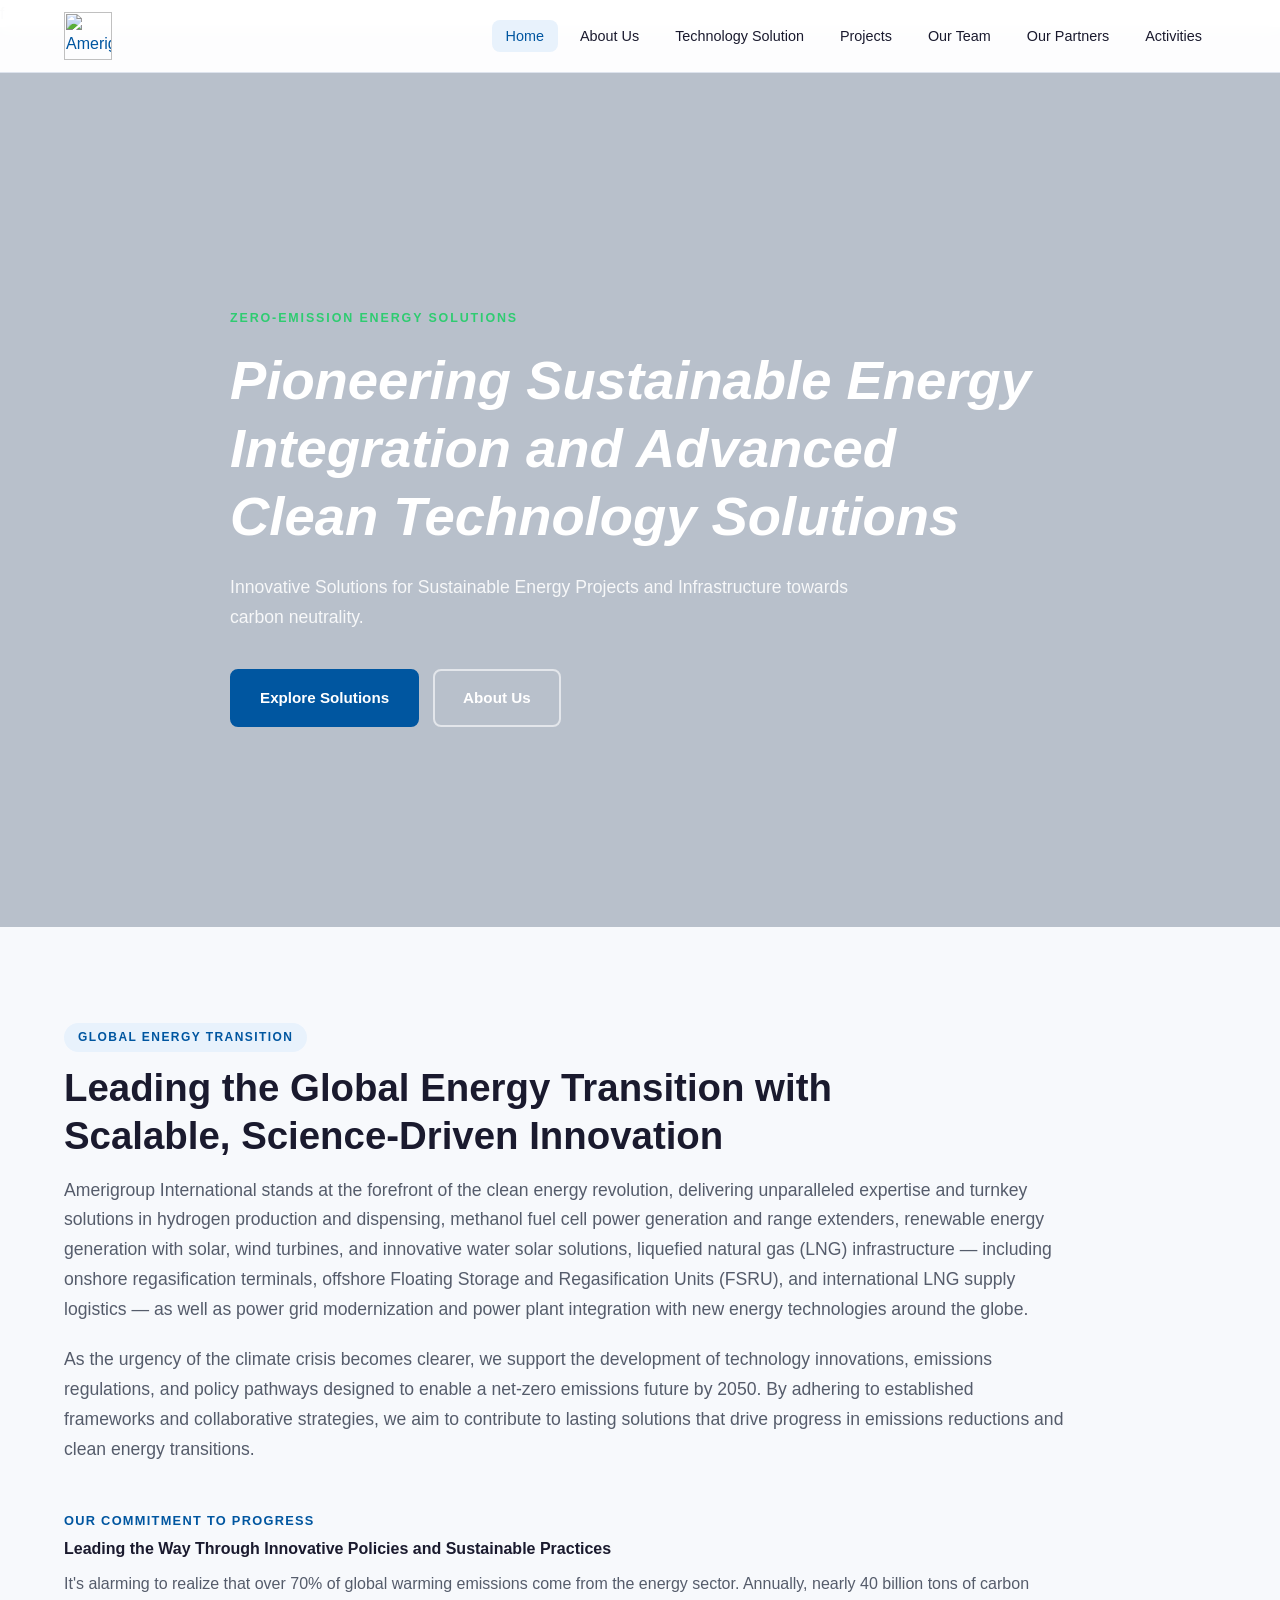
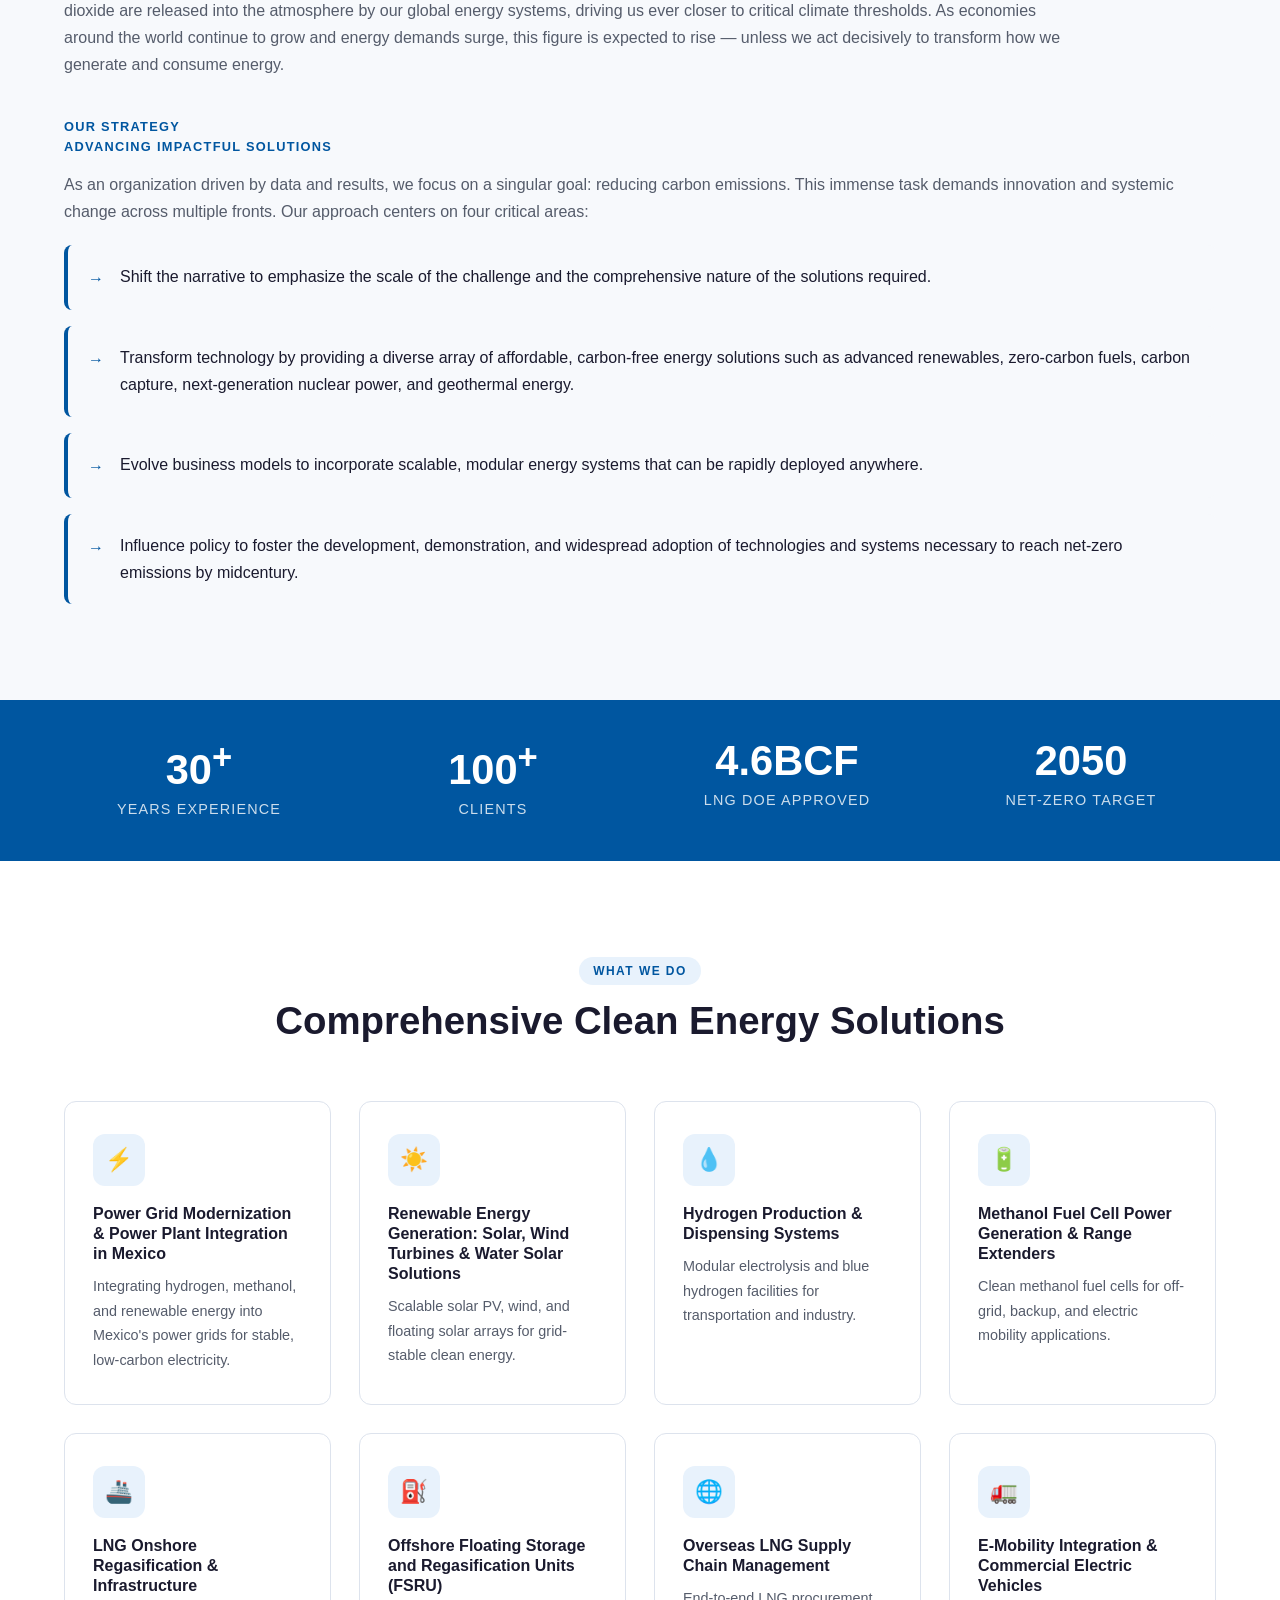
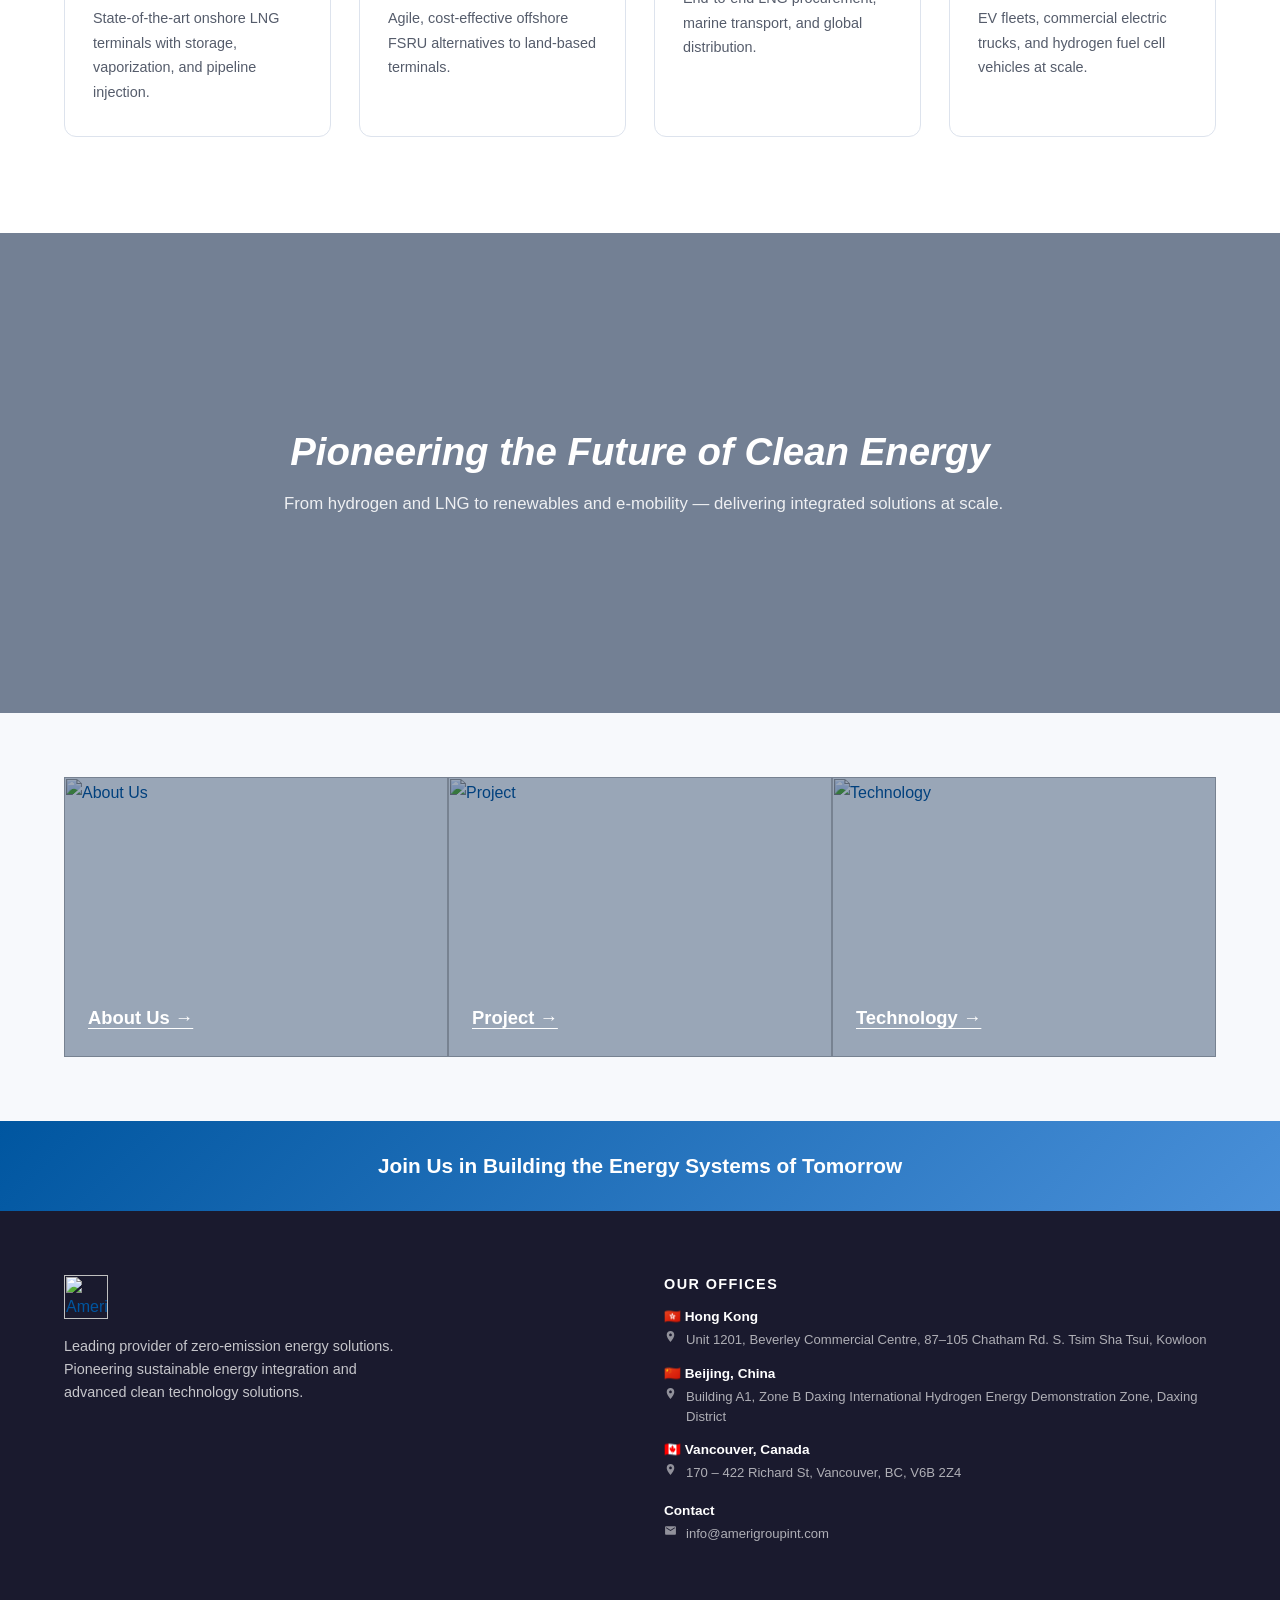
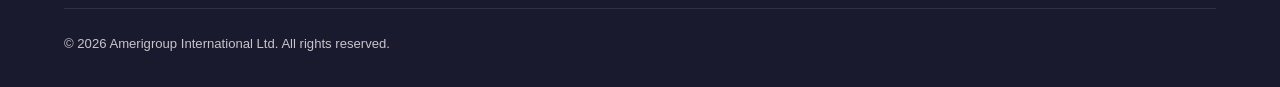
==== index.html @ bef280e3 "Host hero videos locally for instant mobile loading Download all 7 Pexels hero videos (64MB total) t" ====
f
<!DOCTYPE html>
<html lang="en">

<head>
    <meta charset="UTF-8">
    <meta name="viewport" content="width=device-width, initial-scale=1">
    <title>Amerigroup International — Zero-Emission Energy Solutions</title>
    <link rel="stylesheet" href="style.css">
</head>

<body>

    <header id="site-header" role="banner">
        <div class="container">
            <div class="header-inner">
                <a href="index.html" class="site-logo" aria-label="Amerigroup International">
                    <img src="https://assets.zyrosite.com/cdn-cgi/image/format=auto,w=768,fit=crop,q=95/ALpeJ1OkE5HqbP9Z/ag-blue-mxB4r60XMEiBQ2EG.jpg"
                        alt="Amerigroup International" height="48">
                </a>
                <nav class="primary-nav" id="primary-nav" role="navigation" aria-label="Primary Menu">
                    <ul>
                        <li class="current-menu-item"><a href="index.html">Home</a></li>
                        <li><a href="about-us.html">About Us</a></li>
                        <li><a href="technology-solution.html">Technology Solution</a></li>
                        <li><a href="projects.html">Projects</a></li>
                        <li><a href="our-team.html">Our Team</a></li>
                        <li><a href="our-partners.html">Our Partners</a></li>
                    <li><a href="activities.html">Activities</a></li>

                    </ul>
                </nav>
                <button class="nav-toggle" id="nav-toggle" aria-controls="primary-nav" aria-expanded="false"
                    aria-label="Toggle navigation">
                    <span></span><span></span><span></span>
                </button>
            </div>
        </div>
    </header>

    <!-- HERO -->
    <section class="hero" id="hero">
        <div class="hero-video-wrap">
            <video autoplay muted loop playsinline
                poster="https://images.pexels.com/videos/14588487/4-k-footage-4k-alternative-energy-autumn-14588487.jpeg?auto=compress&cs=tinysrgb&fit=crop&h=630&w=1200">
                <source src="Videos/hero-home.mp4" type="video/mp4">
                    type="video/mp4">
            </video>
        </div>
        <div class="hero-overlay"></div>
        <div class="container">
            <div class="hero-content">
                <span class="hero-tag">Zero-Emission Energy Solutions</span>
                <h1><em>Pioneering Sustainable Energy Integration and Advanced Clean Technology Solutions</em></h1>
                <p>Innovative Solutions for Sustainable Energy Projects and Infrastructure towards carbon neutrality.
                </p>
                <div class="btn-group">
                    <a href="technology-solution.html" class="btn btn-primary">Explore Solutions</a>
                    <a href="about-us.html" class="btn btn-outline">About Us</a>
                </div>
            </div>
        </div>
    </section>

    <!-- INTRO -->
    <section class="section section-alt">
        <div class="container">
            <span class="section-label">Global Energy Transition</span>
            <h2 class="section-title" style="max-width:820px;">Leading the Global Energy Transition with Scalable,
                Science-Driven Innovation</h2>
            <p class="section-lead" style="max-width:1000px;">
                Amerigroup International stands at the forefront of the clean energy revolution, delivering unparalleled
                expertise and turnkey solutions in hydrogen production and dispensing, methanol fuel cell power
                generation and range extenders, renewable energy generation with solar, wind turbines, and innovative
                water solar solutions, liquefied natural gas (LNG) infrastructure — including onshore regasification
                terminals, offshore Floating Storage and Regasification Units (FSRU), and international LNG supply
                logistics — as well as power grid modernization and power plant integration with new energy technologies
                around the globe.
            </p>
            <p class="section-lead" style="max-width:1000px;margin-top:20px;">
                As the urgency of the climate crisis becomes clearer, we support the development of technology
                innovations, emissions regulations, and policy pathways designed to enable a net-zero emissions future
                by 2050. By adhering to established frameworks and collaborative strategies, we aim to contribute to
                lasting solutions that drive progress in emissions reductions and clean energy transitions.
            </p>
            <div style="margin-top:48px;">
                <h6
                    style="font-size:.8rem;font-weight:700;text-transform:uppercase;letter-spacing:.1em;color:var(--ag-blue);margin-bottom:6px;">
                    Our Commitment To Progress</h6>
                <p style="font-weight:700;margin-bottom:8px;">Leading the Way Through Innovative Policies and
                    Sustainable Practices</p>
                <p style="color:var(--ag-muted);max-width:1000px;">
                    It's alarming to realize that over 70% of global warming emissions come from the energy sector.
                    Annually, nearly 40 billion tons of carbon dioxide are released into the atmosphere by our global
                    energy systems, driving us ever closer to critical climate thresholds. As economies around the world
                    continue to grow and energy demands surge, this figure is expected to rise — unless we act
                    decisively to transform how we generate and consume energy.
                </p>
            </div>
            <div style="margin-top:40px;">
                <h6
                    style="font-size:.8rem;font-weight:700;text-transform:uppercase;letter-spacing:.1em;color:var(--ag-blue);margin-bottom:4px;">
                    Our Strategy</h6>
                <h6
                    style="font-size:.8rem;font-weight:700;text-transform:uppercase;letter-spacing:.1em;color:var(--ag-blue);margin-bottom:16px;">
                    Advancing Impactful Solutions</h6>
                <p style="color:var(--ag-muted);margin-bottom:20px;">As an organization driven by data and results, we
                    focus on a singular goal: reducing carbon emissions. This immense task demands innovation and
                    systemic change across multiple fronts. Our approach centers on four critical areas:</p>
                <ul class="strategy-list">
                    <li>Shift the narrative to emphasize the scale of the challenge and the comprehensive nature of the
                        solutions required.</li>
                    <li>Transform technology by providing a diverse array of affordable, carbon-free energy solutions
                        such as advanced renewables, zero-carbon fuels, carbon capture, next-generation nuclear power,
                        and geothermal energy.</li>
                    <li>Evolve business models to incorporate scalable, modular energy systems that can be rapidly
                        deployed anywhere.</li>
                    <li>Influence policy to foster the development, demonstration, and widespread adoption of
                        technologies and systems necessary to reach net-zero emissions by midcentury.</li>
                </ul>
            </div>
        </div>
    </section>

    <!-- STATS BAR -->
    <div class="stats-bar">
        <div class="container">
            <div class="stats-grid">
                <div>
                    <div class="stat-number">30<sup>+</sup></div>
                    <div class="stat-label">Years Experience</div>
                </div>
                <div>
                    <div class="stat-number">100<sup>+</sup></div>
                    <div class="stat-label">Clients</div>
                </div>
                <div>
                    <div class="stat-number">4.6BCF</div>
                    <div class="stat-label">LNG DOE Approved</div>
                </div>
                <div>
                    <div class="stat-number">2050</div>
                    <div class="stat-label">Net-Zero Target</div>
                </div>
            </div>
        </div>
    </div>

    <!-- SERVICES -->
    <section class="section">
        <div class="container">
            <div class="text-center" style="margin-bottom:56px;">
                <span class="section-label">What We Do</span>
                <h2 class="section-title">Comprehensive Clean Energy Solutions</h2>
            </div>
            <div class="services-grid">
                <div class="service-card">
                    <div class="service-icon">⚡</div>
                    <h3>Power Grid Modernization &amp; Power Plant Integration in Mexico</h3>
                    <p>Integrating hydrogen, methanol, and renewable energy into Mexico's power grids for stable,
                        low-carbon electricity.</p>
                </div>
                <div class="service-card">
                    <div class="service-icon">☀️</div>
                    <h3>Renewable Energy Generation: Solar, Wind Turbines &amp; Water Solar Solutions</h3>
                    <p>Scalable solar PV, wind, and floating solar arrays for grid-stable clean energy.</p>
                </div>
                <div class="service-card">
                    <div class="service-icon">💧</div>
                    <h3>Hydrogen Production &amp; Dispensing Systems</h3>
                    <p>Modular electrolysis and blue hydrogen facilities for transportation and industry.</p>
                </div>
                <div class="service-card">
                    <div class="service-icon">🔋</div>
                    <h3>Methanol Fuel Cell Power Generation &amp; Range Extenders</h3>
                    <p>Clean methanol fuel cells for off-grid, backup, and electric mobility applications.</p>
                </div>
                <div class="service-card">
                    <div class="service-icon">🚢</div>
                    <h3>LNG Onshore Regasification &amp; Infrastructure</h3>
                    <p>State-of-the-art onshore LNG terminals with storage, vaporization, and pipeline injection.</p>
                </div>
                <div class="service-card">
                    <div class="service-icon">⛽</div>
                    <h3>Offshore Floating Storage and Regasification Units (FSRU)</h3>
                    <p>Agile, cost-effective offshore FSRU alternatives to land-based terminals.</p>
                </div>
                <div class="service-card">
                    <div class="service-icon">🌐</div>
                    <h3>Overseas LNG Supply Chain Management</h3>
                    <p>End-to-end LNG procurement, marine transport, and global distribution.</p>
                </div>
                <div class="service-card">
                    <div class="service-icon">🚛</div>
                    <h3>E-Mobility Integration &amp; Commercial Electric Vehicles</h3>
                    <p>EV fleets, commercial electric trucks, and hydrogen fuel cell vehicles at scale.</p>
                </div>
            </div>
        </div>
    </section>

    <!-- SECOND VIDEO -->
    <div class="mid-video-section">
        <video autoplay muted loop playsinline
            poster="https://images.pexels.com/videos/854238/free-video-854238.jpg?auto=compress&cs=tinysrgb&fit=crop&h=630&w=1200">
            <source src="Videos/hero-home-mid.mp4" type="video/mp4">
        </video>
        <div class="mid-video-overlay"></div>
        <div class="mid-video-content">
            <h2>Pioneering the Future of Clean Energy</h2>
            <p style="white-space:nowrap;">From hydrogen and LNG to renewables and e-mobility — delivering integrated
                solutions at scale.</p>
        </div>
    </div>

    <!-- THREE-UP FEATURE LINKS -->
    <section class="section-sm section-alt">
        <div class="container">
            <div style="display:grid;grid-template-columns:repeat(auto-fit,minmax(260px,1fr));gap:0;">
                <a href="about-us.html" style="display:block;position:relative;overflow:hidden;">
                    <img src="https://assets.zyrosite.com/cdn-cgi/image/format=auto,w=768,h=538,fit=crop/ALpeJ1OkE5HqbP9Z/multiculture-2-AQEpwgjRPZUvv6Gk.jpg"
                        alt="About Us"
                        style="width:100%;height:280px;object-fit:cover;display:block;transition:transform .5s ease;"
                        loading="lazy">
                    <div
                        style="position:absolute;inset:0;background:rgba(0,30,70,.38);display:flex;align-items:flex-end;padding:24px;">
                        <span
                            style="color:#fff;font-size:1.15rem;font-weight:700;text-decoration:underline;text-underline-offset:4px;">About
                            Us →</span>
                    </div>
                </a>
                <a href="projects.html" style="display:block;position:relative;overflow:hidden;">
                    <img src="https://assets.zyrosite.com/cdn-cgi/image/format=auto,w=768,h=538,fit=crop/ALpeJ1OkE5HqbP9Z/h2-d95g2LPzZOT4zZzz.jpg"
                        alt="Project"
                        style="width:100%;height:280px;object-fit:cover;display:block;transition:transform .5s ease;"
                        loading="lazy">
                    <div
                        style="position:absolute;inset:0;background:rgba(0,30,70,.38);display:flex;align-items:flex-end;padding:24px;">
                        <span
                            style="color:#fff;font-size:1.15rem;font-weight:700;text-decoration:underline;text-underline-offset:4px;">Project
                            →</span>
                    </div>
                </a>
                <a href="technology-solution.html" style="display:block;position:relative;overflow:hidden;">
                    <img src="https://assets.zyrosite.com/cdn-cgi/image/format=auto,w=768,h=553,fit=crop/ALpeJ1OkE5HqbP9Z/truck-electric-AVLbo2BXLxiqWZE7.jpg"
                        alt="Technology"
                        style="width:100%;height:280px;object-fit:cover;display:block;transition:transform .5s ease;"
                        loading="lazy">
                    <div
                        style="position:absolute;inset:0;background:rgba(0,30,70,.38);display:flex;align-items:flex-end;padding:24px;">
                        <span
                            style="color:#fff;font-size:1.15rem;font-weight:700;text-decoration:underline;text-underline-offset:4px;">Technology
                            →</span>
                    </div>
                </a>
            </div>
        </div>
    </section>


    <!-- CONTACT CTA -->
    <section class="cta-section" id="contact" style="padding:32px 0;">
        <div class="container">
            <h2 style="font-size:1.3rem;margin:0;">Join Us in Building the Energy Systems of Tomorrow</h2>
        </div>
    </section>

    <footer id="site-footer" role="contentinfo">
        <div class="container">
            <div class="footer-grid">
                <div class="footer-brand">
                    <div class="footer-logo">
                        <a href="index.html">
                            <img src="https://assets.zyrosite.com/cdn-cgi/image/format=auto,w=375,h=69,fit=crop/ALpeJ1OkE5HqbP9Z/ag-blue-mxB4r60XMEiBQ2EG.jpg"
                                alt="Amerigroup International" height="44">
                        </a>
                    </div>
                    <p class="footer-tagline">Leading provider of zero-emission energy solutions.<br>Pioneering
                        sustainable energy integration and<br>advanced clean technology solutions.</p>
                </div>
                <div class="footer-col">
                    <h4>Our Offices</h4>
                    <div class="footer-office">
                        <h5>🇭🇰 Hong Kong</h5>
                        <p><a href="https://www.google.com/maps/search/?api=1&query=Unit+1201+Beverley+Commercial+Centre+87-105+Chatham+Rd+Tsim+Sha+Tsui+Kowloon+Hong+Kong"
                                target="_blank" rel="noopener" class="footer-map-link"><svg
                                    xmlns="http://www.w3.org/2000/svg" width="13" height="13" viewBox="0 0 24 24"
                                    fill="currentColor"
                                    style="vertical-align:middle;margin-right:5px;flex-shrink:0;opacity:.8;">
                                    <path
                                        d="M12 2C8.13 2 5 5.13 5 9c0 5.25 7 13 7 13s7-7.75 7-13c0-3.87-3.13-7-7-7zm0 9.5c-1.38 0-2.5-1.12-2.5-2.5s1.12-2.5 2.5-2.5 2.5 1.12 2.5 2.5-1.12 2.5-2.5 2.5z" />
                                </svg>Unit 1201, Beverley Commercial Centre, 87–105 Chatham Rd. S. Tsim Sha Tsui,
                                Kowloon</a></p>
                    </div>
                    <div class="footer-office">
                        <h5>🇨🇳 Beijing, China</h5>
                        <p><a href="https://www.google.com/maps/search/?api=1&query=Building+A1+Zone+B+Daxing+International+Hydrogen+Energy+Demonstration+Zone+Daxing+District+Beijing+China"
                                target="_blank" rel="noopener" class="footer-map-link"><svg
                                    xmlns="http://www.w3.org/2000/svg" width="13" height="13" viewBox="0 0 24 24"
                                    fill="currentColor"
                                    style="vertical-align:middle;margin-right:5px;flex-shrink:0;opacity:.8;">
                                    <path
                                        d="M12 2C8.13 2 5 5.13 5 9c0 5.25 7 13 7 13s7-7.75 7-13c0-3.87-3.13-7-7-7zm0 9.5c-1.38 0-2.5-1.12-2.5-2.5s1.12-2.5 2.5-2.5 2.5 1.12 2.5 2.5-1.12 2.5-2.5 2.5z" />
                                </svg>Building A1, Zone B Daxing International Hydrogen Energy Demonstration Zone,
                                Daxing District</a></p>
                    </div>
                    <div class="footer-office">
                        <h5>🇨🇦 Vancouver, Canada</h5>
                        <p><a href="https://www.google.com/maps/search/?api=1&query=170+422+Richard+St+Vancouver+BC+V6B+2Z4"
                                target="_blank" rel="noopener" class="footer-map-link"><svg
                                    xmlns="http://www.w3.org/2000/svg" width="13" height="13" viewBox="0 0 24 24"
                                    fill="currentColor"
                                    style="vertical-align:middle;margin-right:5px;flex-shrink:0;opacity:.8;">
                                    <path
                                        d="M12 2C8.13 2 5 5.13 5 9c0 5.25 7 13 7 13s7-7.75 7-13c0-3.87-3.13-7-7-7zm0 9.5c-1.38 0-2.5-1.12-2.5-2.5s1.12-2.5 2.5-2.5 2.5 1.12 2.5 2.5-1.12 2.5-2.5 2.5z" />
                                </svg>170 – 422 Richard St, Vancouver, BC, V6B 2Z4</a></p>
                    </div>
                    <div class="footer-office" style="margin-top:20px;">
                        <h5>Contact</h5>
                        <p><a href="mailto:info@amerigroupint.com" class="footer-map-link"><svg
                                    xmlns="http://www.w3.org/2000/svg" width="13" height="13" viewBox="0 0 24 24"
                                    fill="currentColor"
                                    style="vertical-align:middle;margin-right:5px;flex-shrink:0;opacity:.8;">
                                    <path
                                        d="M20 4H4c-1.1 0-2 .9-2 2v12c0 1.1.9 2 2 2h16c1.1 0 2-.9 2-2V6c0-1.1-.9-2-2-2zm0 4l-8 5-8-5V6l8 5 8-5v2z" />
                                </svg>info@amerigroupint.com</a></p>
                    </div>
                </div>
            </div>
            <div class="footer-bottom">
                <p>
                    &copy; 2026 Amerigroup International Ltd. <span class="footer-rights">All rights reserved.</span>
                </p>
            </div>
        </div>
    </footer>

<script src="main.js"></script>
</body>

</html>
---- style.css ----
/*
Theme Name:   Amerigroup International
Theme URI:    https://www.amerigroupint.net
Author:       Amerigroup International
Author URI:   https://www.amerigroupint.net
Description:  Official WordPress theme for Amerigroup International —
              Leading Provider of Zero-Emission Energy Solutions in USA and Mexico.
              All content, copy, imagery, branding, and assets are the exclusive
              intellectual property of Amerigroup International and were sourced
              directly from https://www.amerigroupint.net.
Version:      2.0.0
Requires at least: 6.0
Tested up to: 6.5
Requires PHP: 8.0
License:      Proprietary — All Rights Reserved
License URI:  https://www.amerigroupint.net
Text Domain:  amerigroup
Tags:         clean-energy, corporate, business, custom-menu, custom-logo, featured-images

================================================================================
COPYRIGHT NOTICE
================================================================================
Copyright (c) 2023–2025 Amerigroup International. All rights reserved.

Owner    : Amerigroup International
Website  : https://www.amerigroupint.net
Offices  : Unit 1201, Beverley Commercial Centre, 87-105 Chatham Rd. S.,
           Tsim Sha Tsui, Kowloon, Hong Kong |
           Building A1, Zone B, Daxing International Hydrogen Energy
           Demonstration Zone, Daxing District, Beijing, China |
           170-422 Richard St, Vancouver, BC, V6B 2Z4, Canada

--------------------------------------------------------------------------------
SOURCE ATTRIBUTION
--------------------------------------------------------------------------------
All text content, imagery, branding, logos, team biographies, partner
information, company history, product descriptions, and strategic content
contained in this WordPress theme were sourced exclusively from the original
Amerigroup International website: https://www.amerigroupint.net

This theme was produced by mirroring and converting the above website into a
WordPress-compatible theme structure. No content has been altered, invented,
or fabricated. All proprietary copy, trade names, and visual assets remain
the exclusive intellectual property of Amerigroup International.

--------------------------------------------------------------------------------
LICENSE
--------------------------------------------------------------------------------
PROPRIETARY AND CONFIDENTIAL. This theme and all associated files may only
be installed and operated on Amerigroup International's own WordPress instance.
Redistribution, resale, sublicensing, or use by any third party is strictly
prohibited without express written permission from Amerigroup International.

--------------------------------------------------------------------------------
THIRD-PARTY ASSETS (used under their respective open licenses)
--------------------------------------------------------------------------------
Videos  : Pexels (pexels.com)         — Pexels License (free for commercial use)
Photos  : Unsplash (unsplash.com)     — Unsplash License (free for commercial use)
Fonts   : Inter via Google Fonts      — SIL Open Font License 1.1
Partner & team logos are the registered trademarks of their respective
organisations and are displayed solely to reflect prior professional
associations of Amerigroup International team members.
================================================================================
*/

/* =============================================
   RESET & BASE
   ============================================= */
*, *::before, *::after { box-sizing: border-box; margin: 0; padding: 0; }

:root {
  --ag-blue:       #0056A0;
  --ag-blue-dark:  #003d73;
  --ag-blue-light: #e8f2fc;
  --ag-green:      #2ecc71;
  --ag-text:       #1a1a2e;
  --ag-muted:      #555c6b;
  --ag-white:      #ffffff;
  --ag-offwhite:   #f7f9fc;
  --ag-border:     #dde3ed;
  --ag-radius:     8px;
  --ag-shadow:     0 4px 24px rgba(0,0,0,.10);
  --ag-hero-overlay: rgba(0,30,70,.28);
  --ag-font-sans:  'Inter', 'Segoe UI', Arial, sans-serif;
  --ag-max-w:      1200px;
  --ag-transition: .3s ease;
}

html { scroll-behavior: smooth; }

body {
  font-family: var(--ag-font-sans);
  color: var(--ag-text);
  background: var(--ag-white);
  font-size: 16px;
  line-height: 1.7;
}

img { max-width: 100%; height: auto; display: block; }
a  { color: var(--ag-blue); text-decoration: none; transition: color var(--ag-transition); }
a:hover { color: var(--ag-blue-dark); }

h1,h2,h3,h4,h5,h6 {
  font-weight: 700;
  line-height: 1.25;
  color: var(--ag-text);
}

.container {
  max-width: var(--ag-max-w);
  margin: 0 auto;
  padding: 0 24px;
}

/* =============================================
   TYPOGRAPHY UTILITIES
   ============================================= */
.section-label {
  display: inline-block;
  font-size: .75rem;
  font-weight: 700;
  letter-spacing: .12em;
  text-transform: uppercase;
  color: var(--ag-blue);
  background: var(--ag-blue-light);
  padding: 4px 14px;
  border-radius: 20px;
  margin-bottom: 12px;
}
.section-title  { font-size: clamp(1.6rem, 3vw, 2.4rem); margin-bottom: 16px; }
.section-lead   { font-size: 1.1rem; color: var(--ag-muted); max-width: 680px; }
.text-center    { text-align: center; }
.text-center .section-lead { margin: 0 auto; }

/* =============================================
   HEADER / NAV
   ============================================= */
#site-header {
  position: fixed;
  top: 0; left: 0; right: 0;
  z-index: 1000;
  background: rgba(255,255,255,.97);
  backdrop-filter: blur(8px);
  border-bottom: 1px solid var(--ag-border);
  transition: box-shadow var(--ag-transition);
}
#site-header.scrolled { box-shadow: var(--ag-shadow); }

.header-inner {
  display: flex;
  align-items: center;
  justify-content: space-between;
  height: 72px;
}

.site-logo img { height: 48px; width: auto; }

.primary-nav ul {
  display: flex;
  gap: 8px;
  list-style: none;
}

.primary-nav a {
  font-size: .9rem;
  font-weight: 500;
  color: var(--ag-text);
  padding: 8px 14px;
  border-radius: var(--ag-radius);
  transition: background var(--ag-transition), color var(--ag-transition);
}
.primary-nav a:hover,
.primary-nav .current-menu-item > a {
  background: var(--ag-blue-light);
  color: var(--ag-blue);
}

.nav-toggle {
  display: none;
  background: none;
  border: none;
  cursor: pointer;
  padding: 8px;
}
.nav-toggle span {
  display: block; width: 24px; height: 2px;
  background: var(--ag-text);
  margin: 5px 0;
  transition: all var(--ag-transition);
}

/* =============================================
   HERO / VIDEO BANNER
   ============================================= */
.hero {
  position: relative;
  min-height: 100vh;
  display: flex;
  align-items: center;
  overflow: hidden;
}
.hero-video-wrap {
  position: absolute;
  inset: 0;
  z-index: 0;
}
.hero-video-wrap video,
.hero-video-wrap .hero-fallback {
  width: 100%; height: 100%;
  object-fit: cover;
  transform: translateZ(0);
  -webkit-transform: translateZ(0);
  backface-visibility: hidden;
  -webkit-backface-visibility: hidden;
  will-change: transform;
}
.hero-overlay {
  position: absolute;
  inset: 0;
  background: var(--ag-hero-overlay);
  z-index: 1;
}
.hero-content {
  position: relative;
  z-index: 2;
  color: var(--ag-white);
  max-width: 820px;
  padding-top: 80px;
}
.hero-tag {
  display: inline-block;
  font-size: .78rem;
  font-weight: 700;
  letter-spacing: .15em;
  text-transform: uppercase;
  color: var(--ag-green);
  margin-bottom: 18px;
}
.hero-content h1 {
  font-size: clamp(2rem, 5vw, 3.4rem);
  color: var(--ag-white);
  margin-bottom: 22px;
  font-style: italic;
}
.hero-content p {
  font-size: 1.1rem;
  opacity: .88;
  margin-bottom: 36px;
  max-width: 640px;
}
.btn {
  display: inline-flex;
  align-items: center;
  gap: 8px;
  padding: 14px 28px;
  border-radius: var(--ag-radius);
  font-weight: 600;
  font-size: .95rem;
  cursor: pointer;
  transition: all var(--ag-transition);
  border: 2px solid transparent;
}
.btn-primary {
  background: var(--ag-blue);
  color: var(--ag-white);
  border-color: var(--ag-blue);
}
.btn-primary:hover {
  background: var(--ag-blue-dark);
  border-color: var(--ag-blue-dark);
  color: var(--ag-white);
}
.btn-outline {
  background: transparent;
  color: var(--ag-white);
  border-color: rgba(255,255,255,.6);
}
.btn-outline:hover {
  background: rgba(255,255,255,.12);
  border-color: var(--ag-white);
  color: var(--ag-white);
}
.btn-group { display: flex; flex-wrap: wrap; gap: 14px; }

/* =============================================
   PAGE HERO (inner pages) — video background
   ============================================= */
.page-hero {
  position: relative;
  height: 500px;
  display: flex;
  align-items: flex-end;
  overflow: hidden;
  margin-top: 72px;
}

/* Video layer */
.page-hero-video {
  position: absolute;
  inset: 0;
  z-index: 0;
}
.page-hero-video video {
  width: 100%;
  height: 100%;
  object-fit: cover;
  display: block;
  transform: translateZ(0);
  -webkit-transform: translateZ(0);
  backface-visibility: hidden;
  -webkit-backface-visibility: hidden;
  will-change: transform;
}

/* Fallback image when video not loaded */
.page-hero-video .page-hero-fallback {
  position: absolute;
  inset: 0;
  background-size: cover;
  background-position: center;
  z-index: -1;
}

/* Dark gradient overlay */
.page-hero-overlay {
  position: absolute;
  inset: 0;
  background: linear-gradient(
    to top,
    rgba(0, 20, 55, 0.45) 0%,
    rgba(0, 20, 55, 0.15) 50%,
    rgba(0, 20, 55, 0.05) 100%
  );
  z-index: 1;
}

.page-hero-content {
  position: relative;
  z-index: 2;
  color: var(--ag-white);
  padding-bottom: 60px;
  max-width: 820px;
}
.page-hero-content h1 {
  font-size: clamp(1.8rem, 4vw, 2.8rem);
  color: var(--ag-white);
  font-style: italic;
  line-height: 1.25;
  text-shadow: 0 2px 12px rgba(0,0,0,.35);
}
.page-hero-content .page-hero-sub {
  font-size: 1.05rem;
  opacity: .88;
  margin-top: 12px;
  text-shadow: 0 1px 6px rgba(0,0,0,.3);
}
.breadcrumb { font-size: .85rem; opacity: .7; margin-bottom: 12px; }
.breadcrumb a { color: var(--ag-white); }
.breadcrumb a:hover { opacity: 1; }

@media (max-width: 768px) {
  .page-hero { height: 360px; }
  .page-hero-content { padding-bottom: 40px; }
}

/* =============================================
   SECTIONS
   ============================================= */
.section { padding: 96px 0; }
.section-sm { padding: 64px 0; }
.section-alt { background: var(--ag-offwhite); }

/* =============================================
   STATS BAR
   ============================================= */
.stats-bar {
  background: var(--ag-blue);
  color: var(--ag-white);
  padding: 40px 0;
}
.stats-grid {
  display: grid;
  grid-template-columns: repeat(auto-fit, minmax(180px, 1fr));
  gap: 24px;
  text-align: center;
}
.stat-number {
  font-size: 2.6rem;
  font-weight: 800;
  line-height: 1;
  margin-bottom: 6px;
}
.stat-label { font-size: .9rem; opacity: .8; text-transform: uppercase; letter-spacing: .08em; }

/* =============================================
   SERVICES GRID
   ============================================= */
.services-grid {
  display: grid;
  grid-template-columns: repeat(auto-fit, minmax(260px, 1fr));
  gap: 28px;
}
.service-card {
  background: var(--ag-white);
  border: 1px solid var(--ag-border);
  border-radius: 12px;
  padding: 32px 28px;
  transition: box-shadow var(--ag-transition), transform var(--ag-transition);
}
.service-card:hover {
  box-shadow: var(--ag-shadow);
  transform: translateY(-4px);
}
.service-icon {
  width: 52px; height: 52px;
  border-radius: 12px;
  background: var(--ag-blue-light);
  display: flex; align-items: center; justify-content: center;
  margin-bottom: 18px;
  font-size: 1.4rem;
}
.service-card h3 { font-size: 1rem; margin-bottom: 10px; }
.service-card p  { font-size: .9rem; color: var(--ag-muted); }

/* =============================================
   TECH SOLUTION LAYOUT
   ============================================= */
.tech-item {
  display: grid;
  grid-template-columns: 1fr 1fr;
  gap: 56px;
  align-items: center;
  padding: 64px 0;
  border-bottom: 1px solid var(--ag-border);
}
.tech-item:last-child { border-bottom: none; }
.tech-item.reverse { direction: rtl; }
.tech-item.reverse > * { direction: ltr; }
.tech-item-img { border-radius: 12px; overflow: hidden; }
.tech-item-img img,
.tech-item-img video { width: 100%; height: 340px; object-fit: cover; display: block; }
.tech-item-body h2 { font-size: 1.5rem; margin-bottom: 16px; color: var(--ag-blue); }
.tech-item-body p  { color: var(--ag-muted); }
.ts-section { background: #edf2fc; padding: 40px 0; }
.ts-row {
  display: grid;
  grid-template-columns: 1fr 1fr;
  gap: 40px;
  background: #e8eef8;
  padding: 28px 32px;
  margin-bottom: 14px;
  border-radius: 8px;
  align-items: start;
}
.ts-img img { width: 100%; height: 400px; object-fit: cover; border-radius: 6px; display: block; }
.ts-zoom { border-radius: 6px; position: relative; z-index: 1; transition: box-shadow .25s ease, transform .25s ease; }
.ts-zoom:hover { box-shadow: 0 8px 32px rgba(0,0,0,.18); transform: scale(1.5); z-index: 10; }
.ts-body h3 { font-weight: 700; font-size: 1rem; margin: 0 0 8px; color: var(--ag-text); }
.ts-body h3 ~ h3 { margin-top: 20px; }
.ts-body p { font-size: 1rem; color: var(--ag-muted); line-height: 1.7; margin: 0; }
@media (max-width: 1024px) { .ts-row { grid-template-columns: 1fr; } }
@media (max-width: 768px) { .ts-row { padding: 24px 0; } }

/* =============================================
   PROJECTS
   ============================================= */
.projects-grid {
  display: grid;
  grid-template-columns: repeat(auto-fit, minmax(320px, 1fr));
  gap: 32px;
}
.project-card {
  border-radius: 12px;
  overflow: hidden;
  border: 1px solid var(--ag-border);
  background: var(--ag-white);
  transition: box-shadow var(--ag-transition);
}
.project-card:hover { box-shadow: var(--ag-shadow); }
.project-card-img { height: 220px; overflow: hidden; }
.project-card-img img { width: 100%; height: 100%; object-fit: cover; transition: transform .5s ease; }
.project-card:hover .project-card-img img { transform: scale(1.04); }
.project-card-body { padding: 28px; }
.project-tag {
  font-size: .75rem; font-weight: 700;
  color: var(--ag-blue); text-transform: uppercase;
  letter-spacing: .1em; margin-bottom: 10px;
}
.project-card-body h3 { font-size: 1.15rem; margin-bottom: 12px; }
.project-card-body p  { font-size: .9rem; color: var(--ag-muted); }

/* =============================================
   TEAM
   ============================================= */
.team-grid {
  display: grid;
  grid-template-columns: repeat(auto-fill, minmax(260px, 1fr));
  gap: 32px;
}
.team-card {
  background: var(--ag-white);
  border: 1px solid var(--ag-border);
  border-radius: 12px;
  overflow: hidden;
  text-align: center;
  transition: box-shadow var(--ag-transition);
}
.team-card:hover { box-shadow: var(--ag-shadow); }
.team-card-photo { height: 260px; overflow: hidden; }
.team-card-photo img { width: 100%; height: 100%; object-fit: cover; object-position: top; }
.team-card-body { padding: 24px 20px; }
.team-card-body h3 { font-size: 1rem; margin-bottom: 4px; }
.team-title { font-size: .82rem; color: var(--ag-blue); font-weight: 600; margin-bottom: 12px; }
.team-card-body p { font-size: .85rem; color: var(--ag-muted); line-height: 1.6; }

/* =============================================
   PARTNERS
   ============================================= */
.partners-intro { margin-bottom: 48px; }
.partners-grid {
  display: grid;
  grid-template-columns: repeat(auto-fill, minmax(160px, 1fr));
  gap: 20px;
}
.partner-logo {
  background: var(--ag-white);
  border: 1px solid var(--ag-border);
  border-radius: 8px;
  padding: 20px 16px;
  display: flex;
  align-items: center;
  justify-content: center;
  min-height: 90px;
  transition: box-shadow var(--ag-transition), transform .25s ease;
  position: relative;
  z-index: 1;
}
.partner-logo:hover { box-shadow: 0 8px 32px rgba(0,0,0,.18); transform: scale(1.5); z-index: 10; }
.partner-logo img { max-height: 50px; width: auto; object-fit: contain; filter: grayscale(60%); transition: filter var(--ag-transition); }
.partner-logo:hover img { filter: grayscale(0%); }
.partners-disclaimer { margin-top: 40px; font-size: .85rem; color: var(--ag-muted); font-style: italic; }

/* =============================================
   VALUES GRID (About page)
   ============================================= */
.values-grid {
  display: grid;
  grid-template-columns: repeat(auto-fit, minmax(220px, 1fr));
  gap: 28px;
}
.value-card {
  background: var(--ag-white);
  border: 1px solid var(--ag-border);
  border-radius: 12px;
  padding: 32px 24px;
  text-align: center;
  transition: box-shadow var(--ag-transition);
}
.value-card:hover { box-shadow: var(--ag-shadow); }
.value-icon { font-size: 2rem; margin-bottom: 16px; }
.value-card h3 { font-size: 1rem; color: var(--ag-blue); margin-bottom: 10px; }
.value-card p  { font-size: .88rem; color: var(--ag-muted); }

/* =============================================
   ABOUT TWO-COLUMN SECTIONS
   ============================================= */
.about-split {
  display: grid;
  grid-template-columns: 1fr 1fr;
  gap: 64px;
  align-items: center;
}
.about-split-img { border-radius: 12px; overflow: hidden; }
.about-split-img img { width: 100%; height: 400px; object-fit: cover; }
.about-split-body h2 { font-size: 1.8rem; margin-bottom: 20px; }

/* =============================================
   STRATEGY LIST
   ============================================= */
.strategy-list {
  list-style: none;
  display: flex;
  flex-direction: column;
  gap: 16px;
}
.strategy-list li {
  display: flex;
  gap: 16px;
  align-items: flex-start;
  background: var(--ag-offwhite);
  padding: 18px 20px;
  border-radius: var(--ag-radius);
  border-left: 4px solid var(--ag-blue);
}
.strategy-list li::before {
  content: '→';
  color: var(--ag-blue);
  font-weight: 700;
  flex-shrink: 0;
  margin-top: 2px;
}

/* =============================================
   CONTACT FORM CTA
   ============================================= */
.cta-section {
  background: linear-gradient(135deg, var(--ag-blue) 0%, #4a90d9 100%);
  color: var(--ag-white);
  padding: 96px 0;
  text-align: center;
}
.cta-section h2 { color: var(--ag-white); margin-bottom: 12px; font-size: clamp(1.6rem, 3vw, 2.2rem); }
.cta-section p  { opacity: .85; max-width: 560px; margin: 0 auto 36px; }
.contact-form   { max-width: 560px; margin: 0 auto; display: flex; flex-direction: column; gap: 16px; }
.contact-form input,
.contact-form textarea {
  padding: 14px 18px;
  border-radius: var(--ag-radius);
  border: 1px solid rgba(255,255,255,.25);
  background: rgba(255,255,255,.10);
  color: var(--ag-white);
  font-size: .95rem;
  font-family: var(--ag-font-sans);
  outline: none;
  transition: border-color var(--ag-transition);
}
.contact-form input::placeholder,
.contact-form textarea::placeholder { color: rgba(255,255,255,.55); }
.contact-form input:focus,
.contact-form textarea:focus { border-color: rgba(255,255,255,.7); }
.contact-form textarea { min-height: 120px; resize: vertical; }
.contact-form .btn-submit {
  padding: 14px;
  background: var(--ag-white);
  color: var(--ag-blue-dark);
  border: none;
  border-radius: var(--ag-radius);
  font-weight: 700;
  font-size: 1rem;
  cursor: pointer;
  transition: background var(--ag-transition), color var(--ag-transition);
}
.contact-form .btn-submit:hover { background: var(--ag-green); color: var(--ag-white); }
.contact-form label { font-size: .85rem; color: rgba(255,255,255,.7); margin-bottom: -8px; }

/* =============================================
   FOOTER
   ============================================= */
#site-footer {
  background: var(--ag-text);
  color: rgba(255,255,255,.75);
  padding: 64px 0 32px;
}
.footer-grid {
  display: grid;
  grid-template-columns: 1fr 1fr;
  gap: 48px;
  margin-bottom: 48px;
}
.footer-logo { margin-bottom: 16px; }
.footer-logo img { height: 44px; display: block; }
.footer-tagline { font-size: .9rem; line-height: 1.6; }
.footer-col h4 {
  color: var(--ag-white);
  font-size: .9rem;
  text-transform: uppercase;
  letter-spacing: .1em;
  margin-bottom: 16px;
}
.footer-col ul { list-style: none; }
.footer-col ul li { margin-bottom: 10px; }
.footer-col ul a { color: rgba(255,255,255,.65); font-size: .88rem; }
.footer-col ul a:hover { color: var(--ag-white); }
.footer-office { margin-bottom: 16px; }
.footer-office h5 { color: var(--ag-white); font-size: .85rem; font-weight: 600; margin-bottom: 4px; }
.footer-office p { font-size: .82rem; line-height: 1.5; }
.footer-map-link { color: rgba(255,255,255,.65); text-decoration: none; display: inline-flex; align-items: flex-start; gap: 4px; transition: color .2s; }
.footer-map-link:hover { color: var(--ag-white); }
.footer-bottom {
  border-top: 1px solid rgba(255,255,255,.1);
  padding-top: 24px;
  display: flex;
  justify-content: space-between;
  align-items: center;
  font-size: .82rem;
  flex-wrap: wrap;
  gap: 12px;
}

/* =============================================
   RESPONSIVE
   ============================================= */
@media (max-width: 1024px) {
  .tech-item { grid-template-columns: 1fr; gap: 32px; }
  .tech-item.reverse { direction: ltr; }
  .about-split { grid-template-columns: 1fr; gap: 40px; }
  .about-split-history .about-split-img { order: -1; }
  .footer-grid { grid-template-columns: 1fr 1fr; }
}

@media (max-width: 768px) {
  .section { padding: 64px 0; }
  .nav-toggle { display: block; }
  .primary-nav {
    display: none;
    position: absolute;
    top: 72px; left: 0; right: 0;
    background: var(--ag-white);
    border-bottom: 1px solid var(--ag-border);
    padding: 16px 24px 24px;
    box-shadow: var(--ag-shadow);
  }
  .primary-nav.open { display: block; }
  .primary-nav ul { flex-direction: column; gap: 4px; }
  .primary-nav a { display: block; }
  .footer-grid { grid-template-columns: 1fr; }
  .footer-bottom { justify-content: center; text-align: center; }
  .page-hero { height: 300px; }
  .page-hero-content h1 { font-size: 1.3rem; }
  .team-grid { grid-template-columns: repeat(auto-fill, minmax(220px, 1fr)); }
  .about-split-img img { height: 200px; }
  .ts-img img { height: 200px; }
  .team-intro-grid { grid-template-columns: 1fr !important; gap: 16px !important; }
  .team-card-photo { display: flex; align-items: center; justify-content: center; height: 200px; }
  .team-card-photo img { width: 180px !important; height: 180px !important; object-fit: cover; object-position: top; border-radius: 50%; }
  .team-grid { gap: 16px; }
  .team-card-body { padding: 14px 16px; }
  .footer-rights { display: block; }
  .stats-bar { padding: 20px 0; }
  .stats-grid { grid-template-columns: 1fr 1fr; gap: 12px; }
  .stat-number { font-size: 1.6rem; }
  .stat-label { font-size: .75rem; }
}

/* =============================================
   MID-PAGE VIDEO SECTION (Home page, second video)
   ============================================= */
.mid-video-section {
  position: relative;
  height: 480px;
  overflow: hidden;
  display: flex;
  align-items: center;
  justify-content: center;
}
.mid-video-section video {
  position: absolute;
  inset: 0;
  width: 100%;
  height: 100%;
  object-fit: cover;
  transform: translateZ(0);
  -webkit-transform: translateZ(0);
  backface-visibility: hidden;
  -webkit-backface-visibility: hidden;
  will-change: transform;
}
.mid-video-section .mid-video-overlay {
  position: absolute;
  inset: 0;
  background: rgba(0,25,60,.55);
  z-index: 1;
}
.mid-video-section .mid-video-content {
  position: relative;
  z-index: 2;
  text-align: center;
  color: #fff;
  padding: 0 24px;
  max-width: 760px;
}
.mid-video-section .mid-video-content h2 {
  font-size: clamp(1.6rem, 3vw, 2.4rem);
  color: #fff;
  font-style: italic;
  margin-bottom: 14px;
}
.mid-video-section .mid-video-content p {
  font-size: 1.05rem;
  opacity: .88;
}

/* =============================================
   UNSPLASH BANNER (Home page, before CTA)
   ============================================= */
.unsplash-banner {
  position: relative;
  min-height: 380px;
  display: flex;
  align-items: center;
  overflow: hidden;
}
.unsplash-banner-bg {
  position: absolute;
  inset: 0;
  background-size: cover;
  background-position: center;
  filter: brightness(.45);
}
.unsplash-banner-content {
  position: relative;
  z-index: 2;
  color: #fff;
  text-align: center;
  max-width: 720px;
  margin: 0 auto;
  padding: 60px 24px;
}
.unsplash-banner-content h2 {
  font-size: clamp(1.6rem, 3.5vw, 2.4rem);
  color: #fff;
  font-style: italic;
  margin-bottom: 12px;
}
.unsplash-banner-content p {
  font-size: 1.05rem;
  opacity: .85;
}

/* =============================================
   VALUE CARDS WITH PHOTO (About page)
   ============================================= */
.value-card-photo {
  background: var(--ag-white);
  border: 1px solid var(--ag-border);
  border-radius: 12px;
  overflow: hidden;
  transition: box-shadow var(--ag-transition);
}
.value-card-photo:hover { box-shadow: var(--ag-shadow); }
.value-card-photo-img {
  height: 200px;
  overflow: hidden;
}
.value-card-photo-img img {
  width: 100%;
  height: 100%;
  object-fit: cover;
  transition: transform .5s ease;
}
.value-card-photo:hover .value-card-photo-img img { transform: scale(1.04); }
.value-card-photo-body {
  padding: 20px 18px;
  text-align: center;
}
.value-card-photo-body h3 {
  font-size: .95rem;
  color: var(--ag-blue);
  margin-bottom: 6px;
}
.value-card-photo-body p {
  font-size: .85rem;
  color: var(--ag-muted);
}

/* =============================================
   TECH GALLERY (Technology Solution page bottom)
   ============================================= */
.tech-gallery {
  display: grid;
  grid-template-columns: repeat(3, 1fr);
  gap: 0;
  margin-top: 64px;
}
.tech-gallery-item {
  position: relative;
  overflow: hidden;
  height: 340px;
}
.tech-gallery-item img {
  width: 100%;
  height: 100%;
  object-fit: cover;
  transition: transform .5s ease;
}
.tech-gallery-item:hover img { transform: scale(1.06); }
.tech-gallery-caption {
  position: absolute;
  inset: 0;
  background: rgba(0,25,60,.5);
  display: flex;
  align-items: flex-end;
  padding: 20px;
  opacity: 0;
  transition: opacity var(--ag-transition);
}
.tech-gallery-item:hover .tech-gallery-caption { opacity: 1; }
.tech-gallery-caption p {
  color: #fff;
  font-size: .9rem;
  font-weight: 500;
}
@media (max-width: 768px) {
  .tech-gallery { grid-template-columns: 1fr; }
  .tech-gallery-item { height: 240px; }
  .mid-video-section { height: 320px; }
  .unsplash-banner { min-height: 280px; }
}

/* =============================================
   ABOUT LOGO STRIP (About page — second logo)
   ============================================= */
.about-logo-strip {
  display: flex;
  justify-content: center;
  padding: 32px 0 0;
}
.about-logo-strip img {
  height: 70px;
  width: auto;
}

/* =============================================
   PAGE 7 — ACTIVITIES & NEWS IN CHINA
   ============================================= */

/* ── Timeline ── */
.ag-timeline {
  position: relative;
  padding: 0 0 0 32px;
}
.ag-timeline::before {
  content: '';
  position: absolute;
  left: 0;
  top: 8px;
  bottom: 0;
  width: 3px;
  background: linear-gradient(to bottom, var(--ag-blue), var(--ag-green));
  border-radius: 3px;
}
.ag-timeline-item {
  position: relative;
  margin-bottom: 48px;
  padding-left: 28px;
}
.ag-timeline-item::before {
  content: '';
  position: absolute;
  left: -38px;
  top: 6px;
  width: 14px;
  height: 14px;
  border-radius: 50%;
  background: var(--ag-blue);
  border: 3px solid var(--ag-white);
  box-shadow: 0 0 0 3px var(--ag-blue);
  z-index: 1;
}
.ag-timeline-item.featured::before {
  background: var(--ag-green);
  box-shadow: 0 0 0 3px var(--ag-green);
  width: 18px;
  height: 18px;
  left: -40px;
  top: 4px;
}
.ag-timeline-date {
  display: inline-flex;
  align-items: center;
  gap: 6px;
  font-size: .75rem;
  font-weight: 700;
  text-transform: uppercase;
  letter-spacing: .1em;
  color: var(--ag-blue);
  background: var(--ag-blue-light);
  padding: 3px 12px;
  border-radius: 20px;
  margin-bottom: 10px;
}
.ag-timeline-item.featured .ag-timeline-date {
  background: #e8faf0;
  color: #1a7a45;
}
.ag-timeline-card {
  background: var(--ag-white);
  border: 1px solid var(--ag-border);
  border-radius: 12px;
  padding: 24px 28px;
  transition: box-shadow var(--ag-transition);
}
.ag-timeline-card:hover { box-shadow: var(--ag-shadow); }
.ag-timeline-card h3 {
  font-size: 1.1rem;
  margin-bottom: 10px;
  color: var(--ag-text);
  line-height: 1.35;
}
.ag-timeline-card p {
  font-size: .9rem;
  color: var(--ag-muted);
  line-height: 1.7;
  margin-bottom: 12px;
}
.ag-timeline-card p:last-child { margin-bottom: 0; }
.ag-timeline-card .ag-source-badge {
  display: inline-flex;
  align-items: center;
  gap: 6px;
  font-size: .75rem;
  font-weight: 600;
  color: var(--ag-muted);
  background: var(--ag-offwhite);
  padding: 4px 10px;
  border-radius: 6px;
  margin-top: 10px;
  text-decoration: none;
  transition: background var(--ag-transition);
}
.ag-timeline-card .ag-source-badge:hover {
  background: var(--ag-blue-light);
  color: var(--ag-blue);
}
.ag-significance {
  display: flex;
  gap: 10px;
  align-items: flex-start;
  margin-top: 14px;
  padding: 14px 16px;
  background: var(--ag-blue-light);
  border-radius: 8px;
  border-left: 3px solid var(--ag-blue);
  font-size: .85rem;
  color: var(--ag-blue-dark);
}
.ag-significance::before { content: '⭐'; flex-shrink: 0; }

/* ── News Grid ── */
.ag-news-grid {
  display: grid;
  grid-template-columns: repeat(auto-fit, minmax(300px, 1fr));
  gap: 28px;
}
.ag-news-card {
  background: var(--ag-white);
  border: 1px solid var(--ag-border);
  border-radius: 12px;
  overflow: hidden;
  transition: box-shadow var(--ag-transition), transform var(--ag-transition);
  display: flex;
  flex-direction: column;
}
.ag-news-card:hover {
  box-shadow: var(--ag-shadow);
  transform: translateY(-3px);
}
.ag-news-card-header {
  padding: 20px 22px 0;
}
.ag-news-tag {
  display: inline-block;
  font-size: .7rem;
  font-weight: 700;
  text-transform: uppercase;
  letter-spacing: .1em;
  padding: 3px 10px;
  border-radius: 20px;
  margin-bottom: 12px;
}
.ag-news-tag.hydrogen  { background:#e8f4fd; color:#0a6ebd; }
.ag-news-tag.digital   { background:#edf7ed; color:#1a7a45; }
.ag-news-tag.government{ background:#fef3e2; color:#a05c0a; }
.ag-news-tag.summit    { background:#f4eafc; color:#6b2fa0; }
.ag-news-tag.partnership { background:#fff0f0; color:#c0392b; }

.ag-news-card h3 {
  font-size: 1rem;
  margin-bottom: 8px;
  line-height: 1.4;
}
.ag-news-card-body {
  padding: 14px 22px 20px;
  flex: 1;
  display: flex;
  flex-direction: column;
}
.ag-news-card-body p {
  font-size: .875rem;
  color: var(--ag-muted);
  line-height: 1.65;
  flex: 1;
}
.ag-news-card-footer {
  padding: 14px 22px;
  border-top: 1px solid var(--ag-border);
  display: flex;
  align-items: center;
  justify-content: space-between;
}
.ag-news-meta {
  font-size: .75rem;
  color: var(--ag-muted);
}
.ag-news-link {
  font-size: .78rem;
  font-weight: 600;
  color: var(--ag-blue);
  display: flex;
  align-items: center;
  gap: 4px;
}
.ag-news-link:hover { color: var(--ag-blue-dark); }

/* ── Impact Stats bar ── */
.ag-impact-bar {
  background: linear-gradient(135deg, #0a3d6b 0%, var(--ag-blue) 100%);
  color: var(--ag-white);
  padding: 52px 0;
}
.ag-impact-grid {
  display: grid;
  grid-template-columns: repeat(auto-fit, minmax(160px, 1fr));
  gap: 32px;
  text-align: center;
}
.ag-impact-num {
  font-size: 2.4rem;
  font-weight: 800;
  line-height: 1;
  margin-bottom: 6px;
}
.ag-impact-label {
  font-size: .8rem;
  opacity: .8;
  text-transform: uppercase;
  letter-spacing: .1em;
}

/* ── Pptx Vastgold integration callout ── */
.ag-vastgold-callout {
  background: var(--ag-offwhite);
  border: 1px solid var(--ag-border);
  border-radius: 12px;
  padding: 28px 32px;
  display: flex;
  gap: 20px;
  align-items: flex-start;
  margin: 32px 0;
}
.ag-vastgold-callout .ag-vg-icon {
  font-size: 2rem;
  flex-shrink: 0;
  margin-top: 2px;
}
.ag-vastgold-callout h4 {
  font-size: 1rem;
  color: var(--ag-blue);
  margin-bottom: 6px;
}
.ag-vastgold-callout p {
  font-size: .875rem;
  color: var(--ag-muted);
  line-height: 1.65;
}

@media (max-width: 768px) {
  .ag-timeline { padding-left: 24px; }
  .ag-timeline-item { padding-left: 20px; }
  .ag-timeline-item::before { left: -30px; }
}
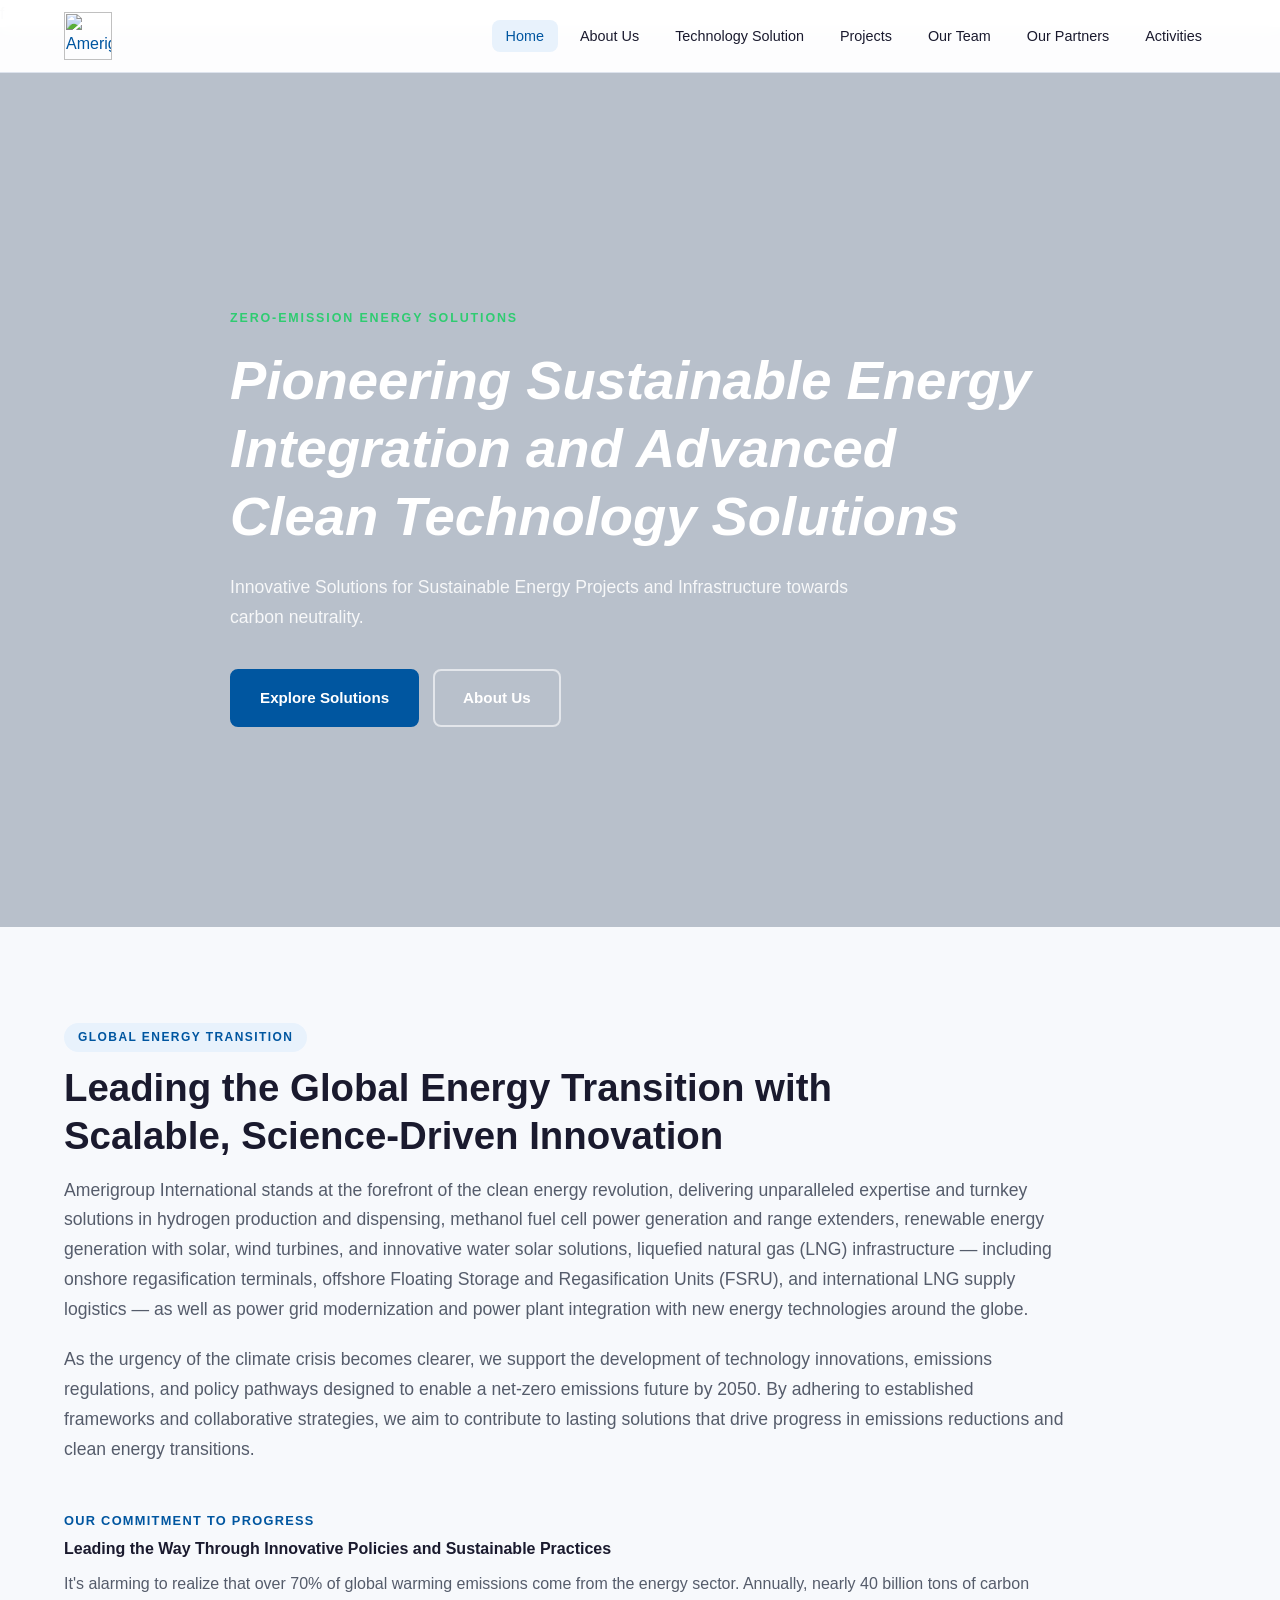
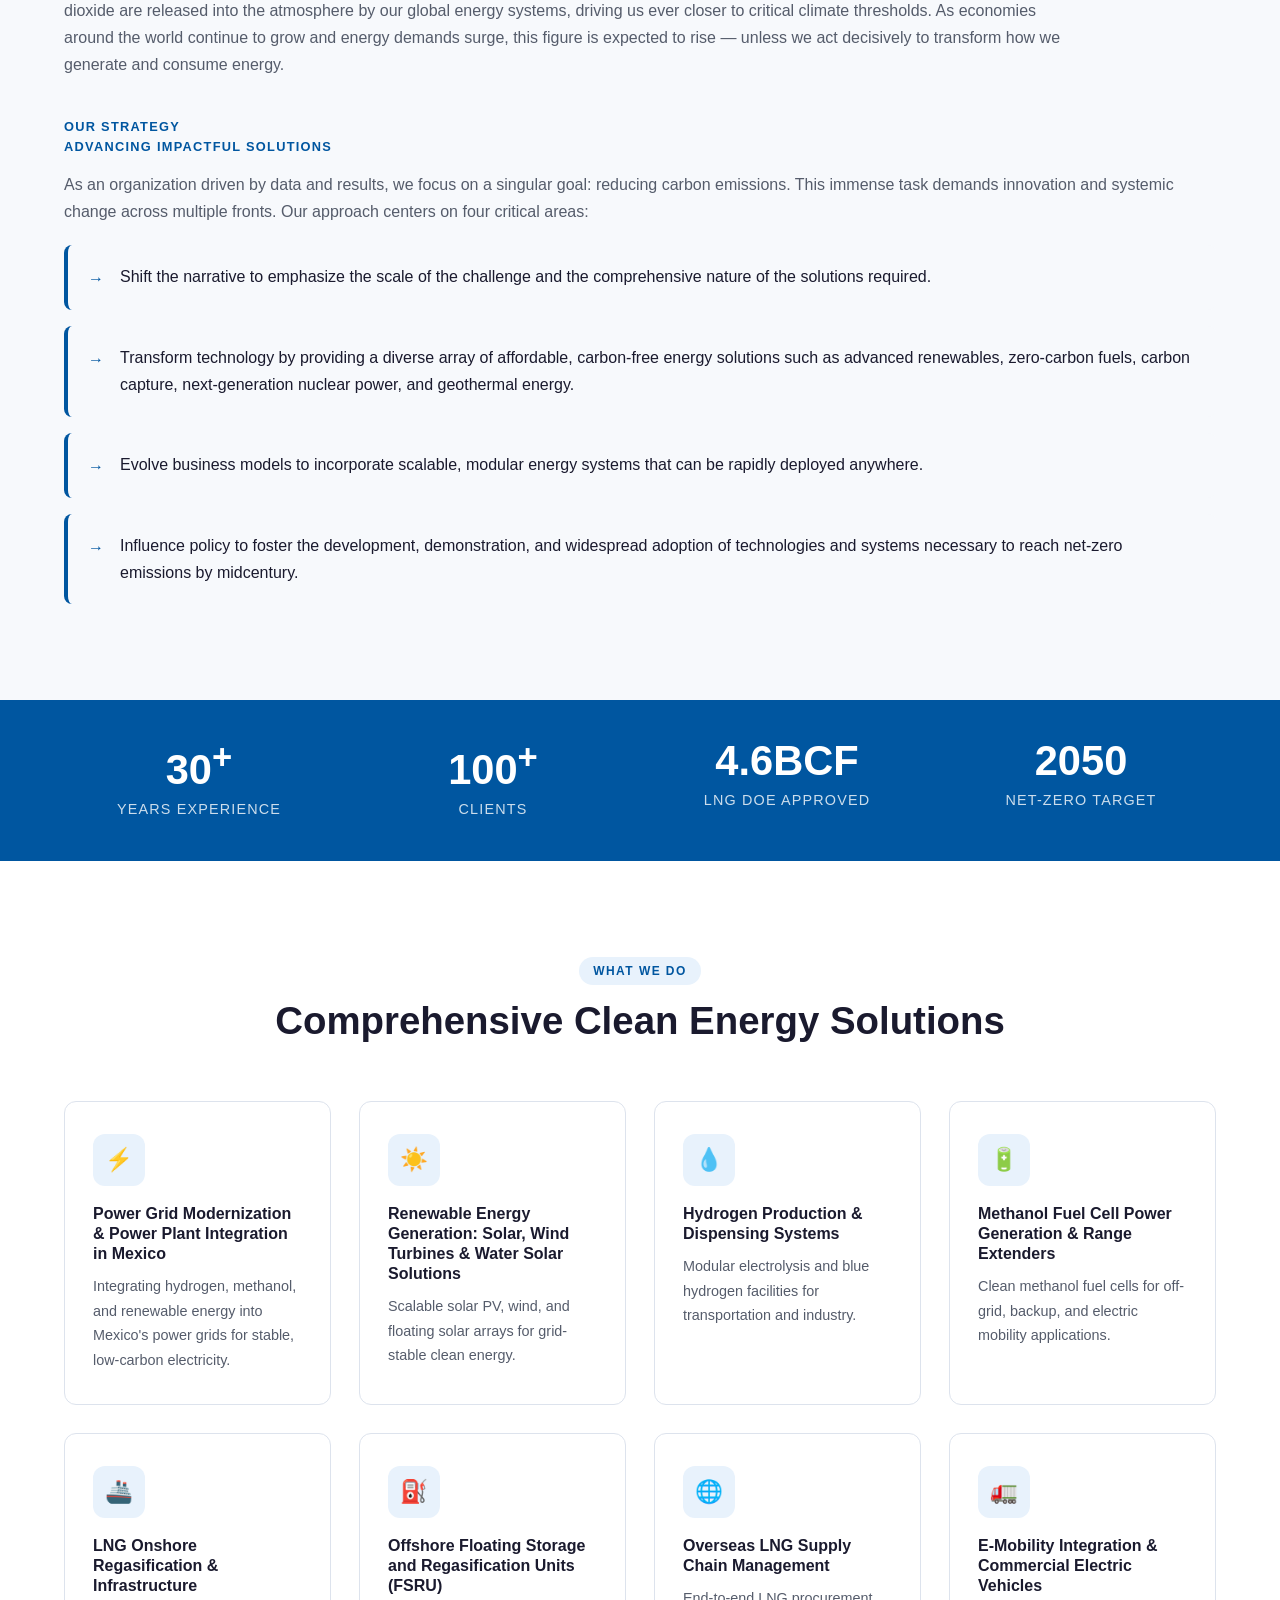
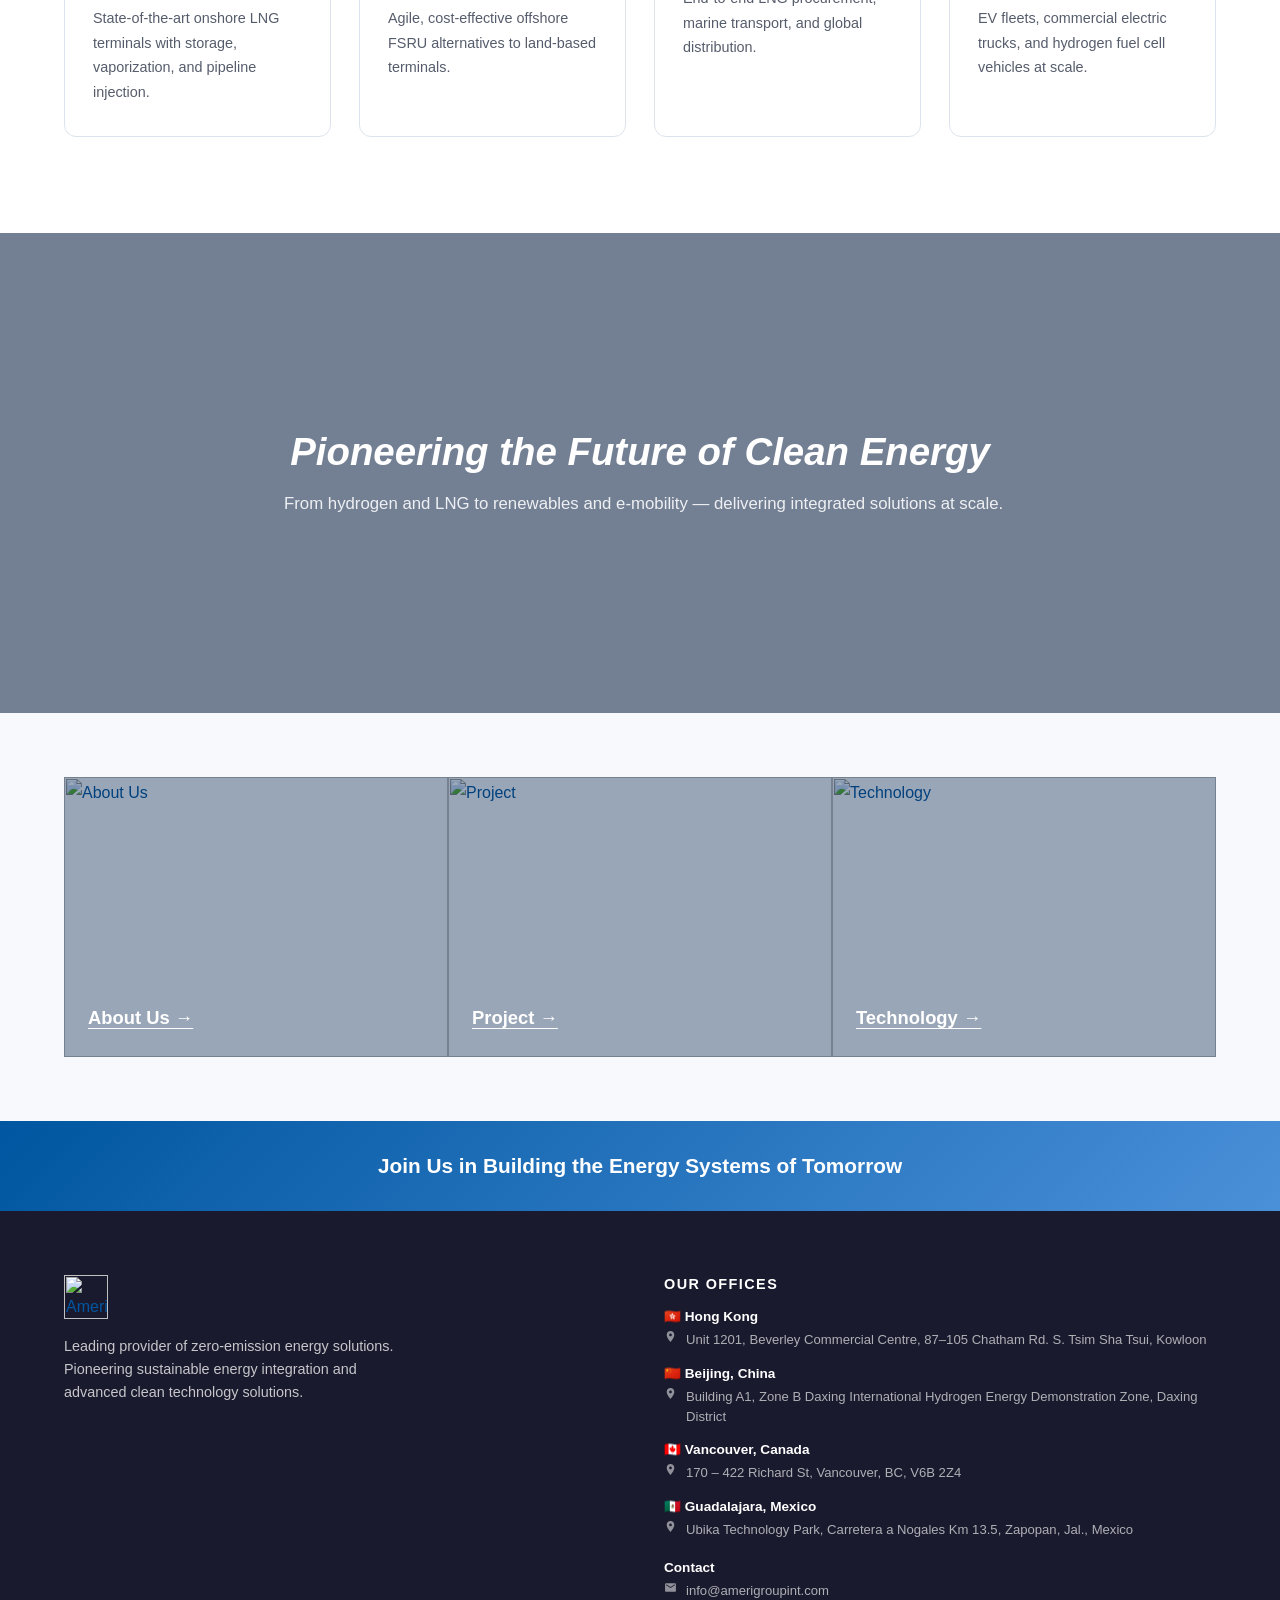
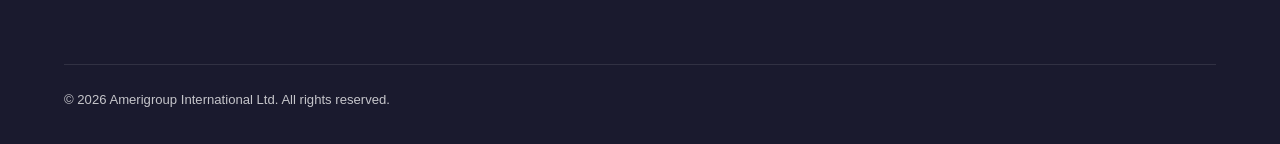
==== commit ad524502: "Add Mexico office to footer on all pages Ubika Technology Park, Carretera a Nogales Km 13.5, Zapopan" ====
--- a/index.html
+++ b/index.html
@@ -315,6 +315,10 @@
                                         d="M12 2C8.13 2 5 5.13 5 9c0 5.25 7 13 7 13s7-7.75 7-13c0-3.87-3.13-7-7-7zm0 9.5c-1.38 0-2.5-1.12-2.5-2.5s1.12-2.5 2.5-2.5 2.5 1.12 2.5 2.5-1.12 2.5-2.5 2.5z" />
                                 </svg>170 – 422 Richard St, Vancouver, BC, V6B 2Z4</a></p>
                     </div>
+                                        <div class="footer-office">
+                        <h5>🇲🇽 Guadalajara, Mexico</h5>
+                        <p><a href="https://www.google.com/maps/search/?api=1&query=Ubika+Technology+Park+Carretera+a+Nogales+Km+13.5+Zapopan+Jalisco+Mexico" target="_blank" rel="noopener" class="footer-map-link"><svg xmlns="http://www.w3.org/2000/svg" width="13" height="13" viewBox="0 0 24 24" fill="currentColor" style="vertical-align:middle;margin-right:5px;flex-shrink:0;opacity:.8;"><path d="M12 2C8.13 2 5 5.13 5 9c0 5.25 7 13 7 13s7-7.75 7-13c0-3.87-3.13-7-7-7zm0 9.5c-1.38 0-2.5-1.12-2.5-2.5s1.12-2.5 2.5-2.5 2.5 1.12 2.5 2.5-1.12 2.5-2.5 2.5z"/></svg>Ubika Technology Park, Carretera a Nogales Km&nbsp;13.5, Zapopan, Jal., Mexico</a></p>
+                    </div>
                     <div class="footer-office" style="margin-top:20px;">
                         <h5>Contact</h5>
                         <p><a href="mailto:info@amerigroupint.com" class="footer-map-link"><svg
--- a/style.css
+++ b/style.css
@@ -728,6 +728,10 @@
   .footer-rights { display: block; }
   .stats-bar { padding: 20px 0; }
   .stats-grid { grid-template-columns: 1fr 1fr; gap: 12px; }
+  .service-card { display: grid; grid-template-columns: 44px 1fr; grid-template-rows: auto auto; gap: 8px 16px; padding: 20px 16px; }
+  .service-icon { grid-column: 1; grid-row: 1; margin-bottom: 0; width: 44px; height: 44px; align-self: center; }
+  .service-card h3 { grid-column: 2; grid-row: 1; margin-bottom: 0; align-self: center; }
+  .service-card p { grid-column: 1 / -1; grid-row: 2; }
   .stat-number { font-size: 1.6rem; }
   .stat-label { font-size: .75rem; }
 }
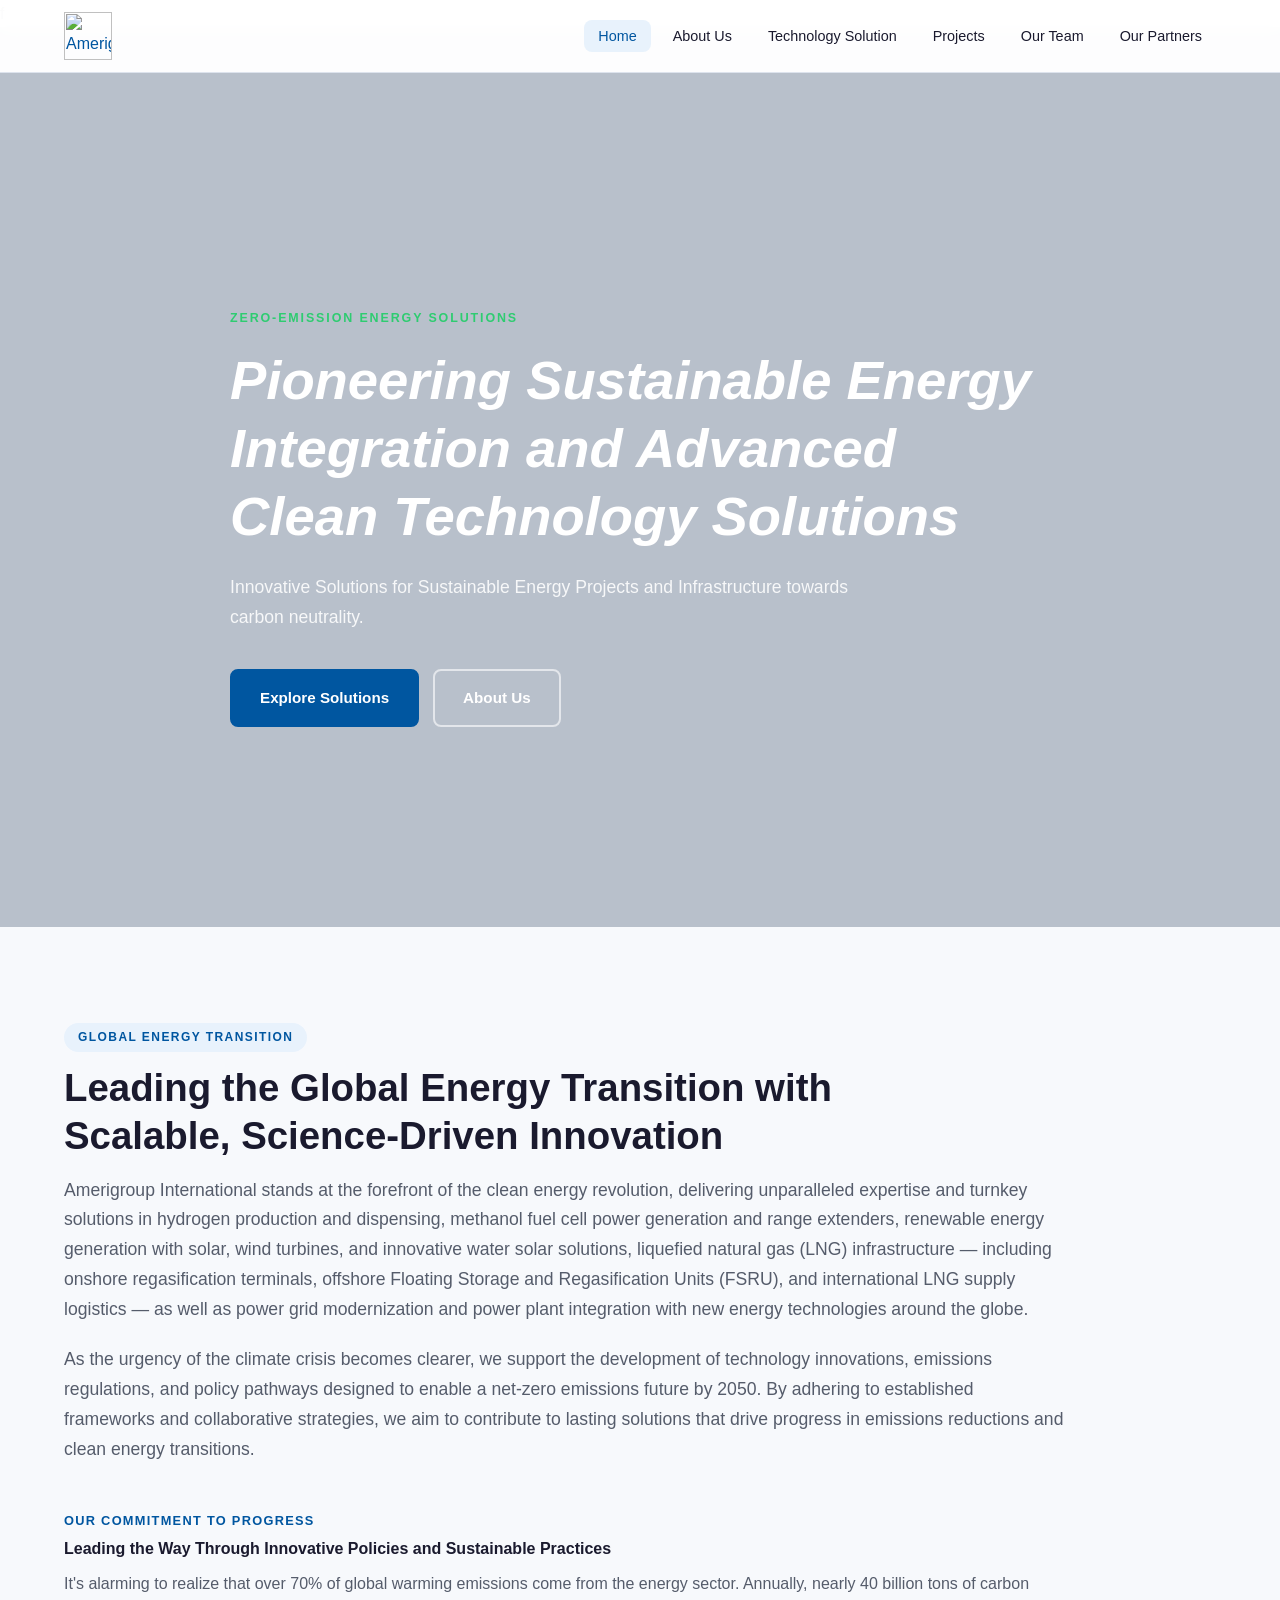
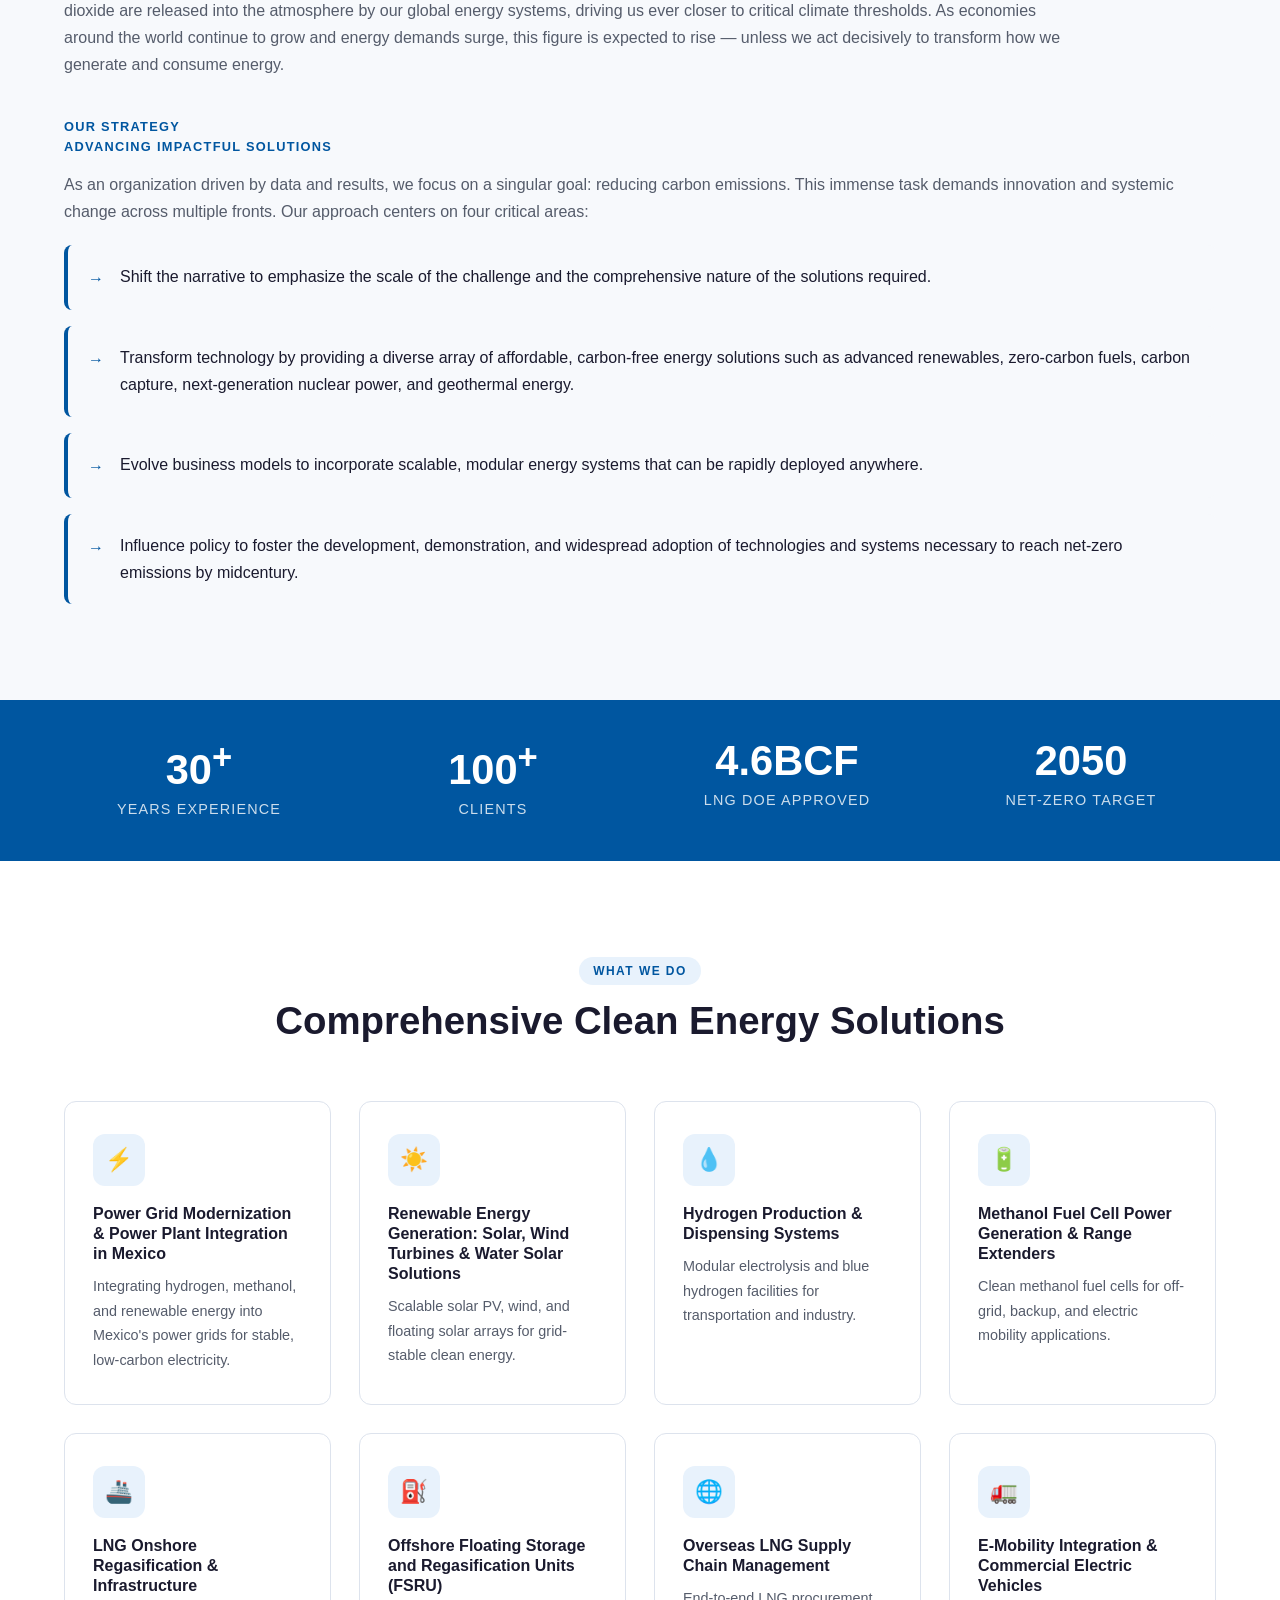
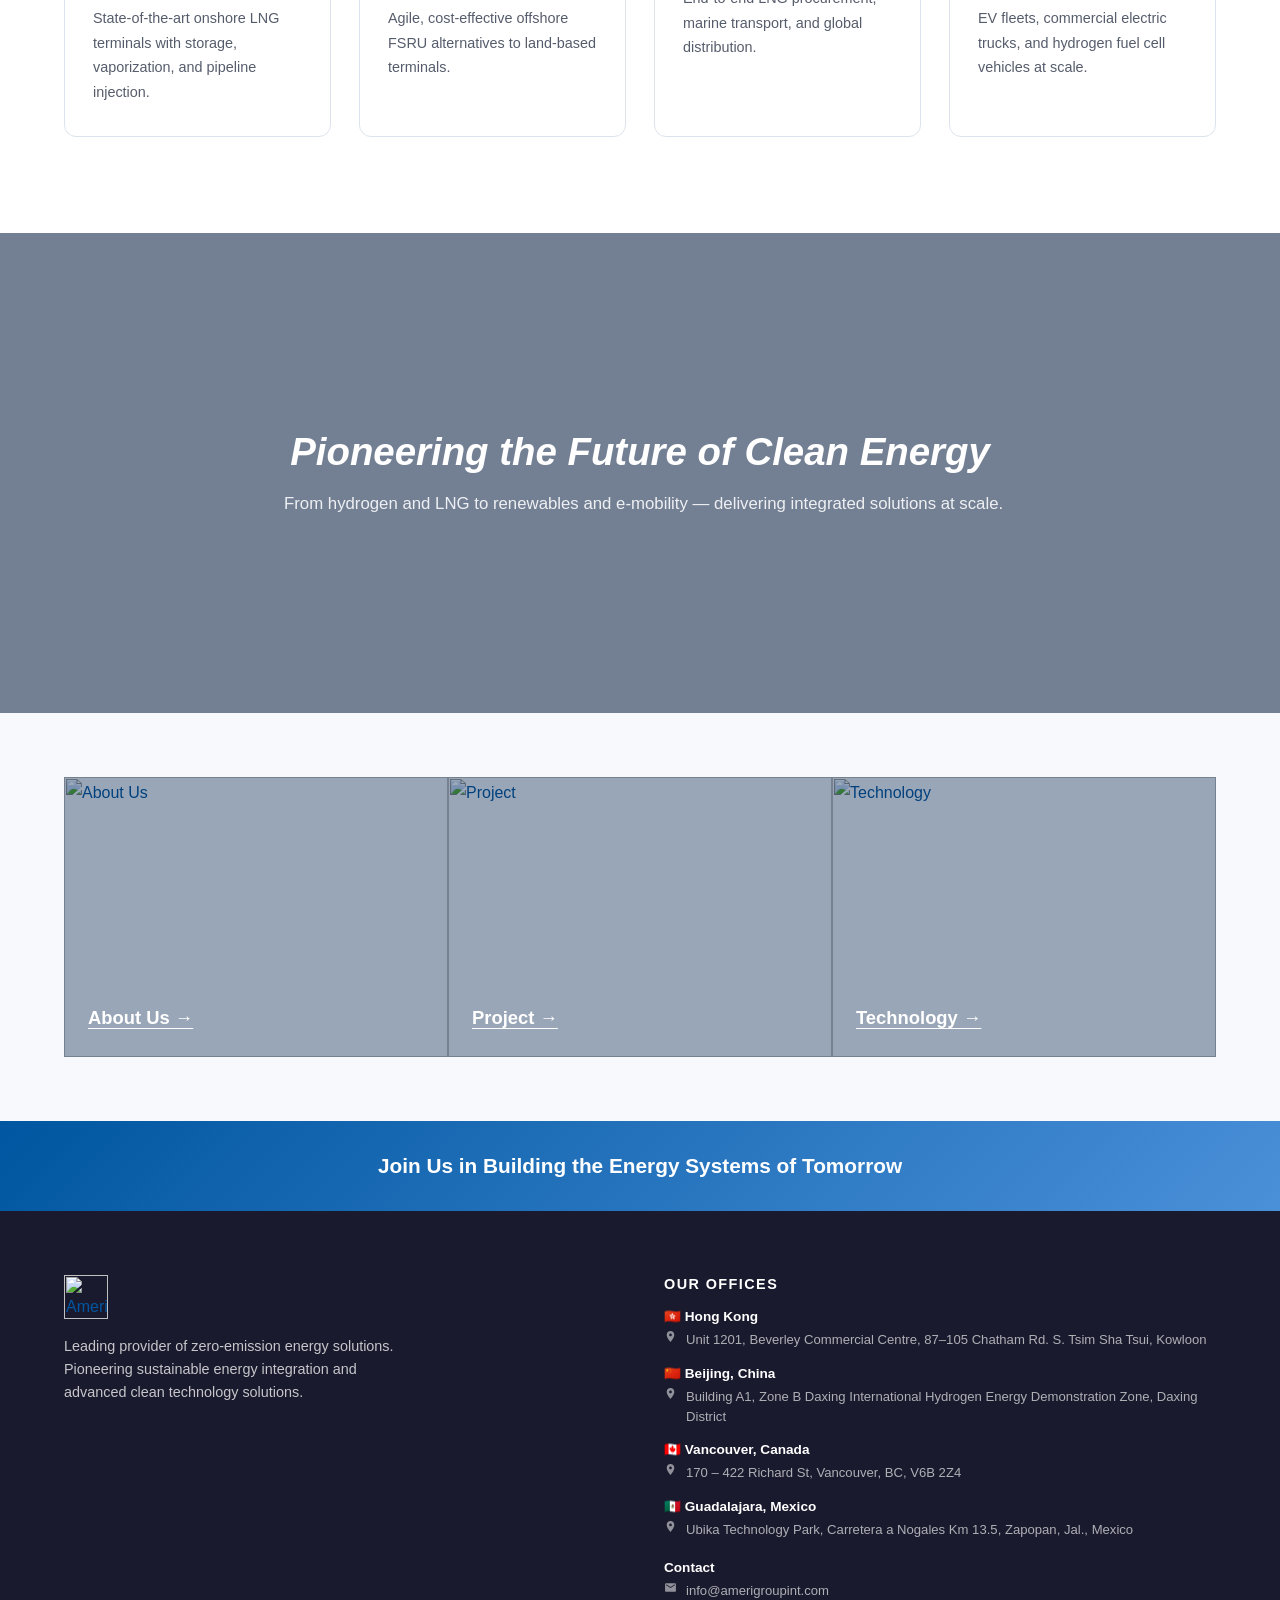
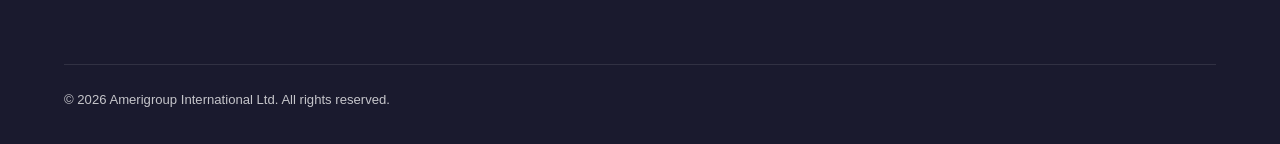
==== commit 38b76a1d: "Hide Activities page from navigation on all pages Co-Authored-By: Claude Sonnet 4.6 <noreply@anthrop" ====
--- a/index.html
+++ b/index.html
@@ -7,6 +7,7 @@
     <meta name="viewport" content="width=device-width, initial-scale=1">
     <title>Amerigroup International — Zero-Emission Energy Solutions</title>
     <link rel="stylesheet" href="style.css">
+    <link rel="icon" type="image/png" href="Website%20Photos/Logos/Amerigroup%20Blue%E7%81%AB%20%E5%9C%B0%E7%90%83%E4%BB%AA%E6%8A%A0%E5%9B%BE.png">
 </head>
 
 <body>
@@ -26,7 +27,6 @@
                         <li><a href="projects.html">Projects</a></li>
                         <li><a href="our-team.html">Our Team</a></li>
                         <li><a href="our-partners.html">Our Partners</a></li>
-                    <li><a href="activities.html">Activities</a></li>
 
                     </ul>
                 </nav>
@@ -44,7 +44,6 @@
             <video autoplay muted loop playsinline
                 poster="https://images.pexels.com/videos/14588487/4-k-footage-4k-alternative-energy-autumn-14588487.jpeg?auto=compress&cs=tinysrgb&fit=crop&h=630&w=1200">
                 <source src="Videos/hero-home.mp4" type="video/mp4">
-                    type="video/mp4">
             </video>
         </div>
         <div class="hero-overlay"></div>
@@ -340,6 +339,7 @@
     </footer>
 
 <script src="main.js"></script>
+<script src="favicon-spin.js"></script>
 </body>
 
 </html>
--- a/style.css
+++ b/style.css
@@ -441,6 +441,15 @@
 .tech-item-img video { width: 100%; height: 340px; object-fit: cover; display: block; }
 .tech-item-body h2 { font-size: 1.5rem; margin-bottom: 16px; color: var(--ag-blue); }
 .tech-item-body p  { color: var(--ag-muted); }
+.lng-item {
+  grid-template-columns: 1fr 1fr;
+  grid-template-areas: "header media" "text media";
+  align-items: start;
+}
+.lng-item .lng-header { grid-area: header; }
+.lng-item .lng-media  { grid-area: media; }
+.lng-item .lng-text   { grid-area: text; }
+.lng-text p { color: var(--ag-muted); }
 .ts-section { background: #edf2fc; padding: 40px 0; }
 .ts-row {
   display: grid;
@@ -693,6 +702,7 @@
 @media (max-width: 1024px) {
   .tech-item { grid-template-columns: 1fr; gap: 32px; }
   .tech-item.reverse { direction: ltr; }
+  .lng-item { display: flex; flex-direction: column; gap: 24px; }
   .about-split { grid-template-columns: 1fr; gap: 40px; }
   .about-split-history .about-split-img { order: -1; }
   .footer-grid { grid-template-columns: 1fr 1fr; }
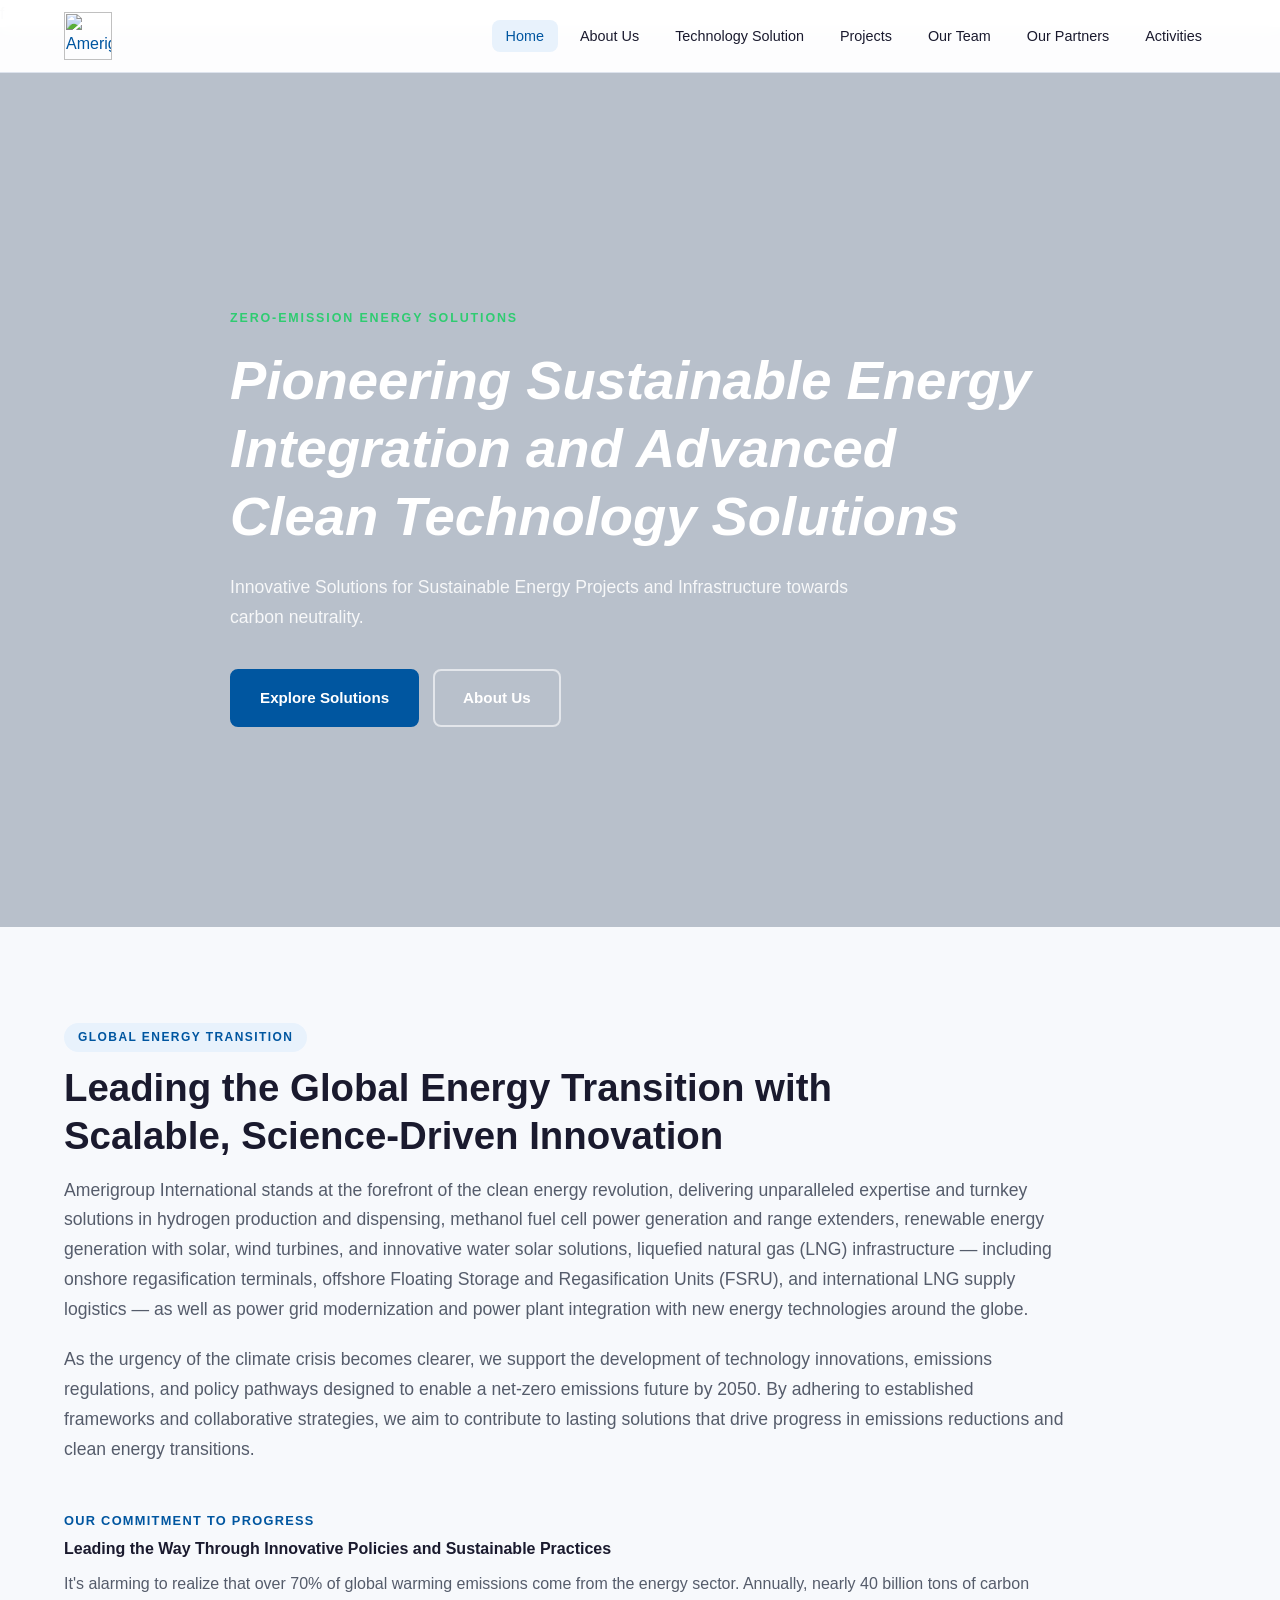
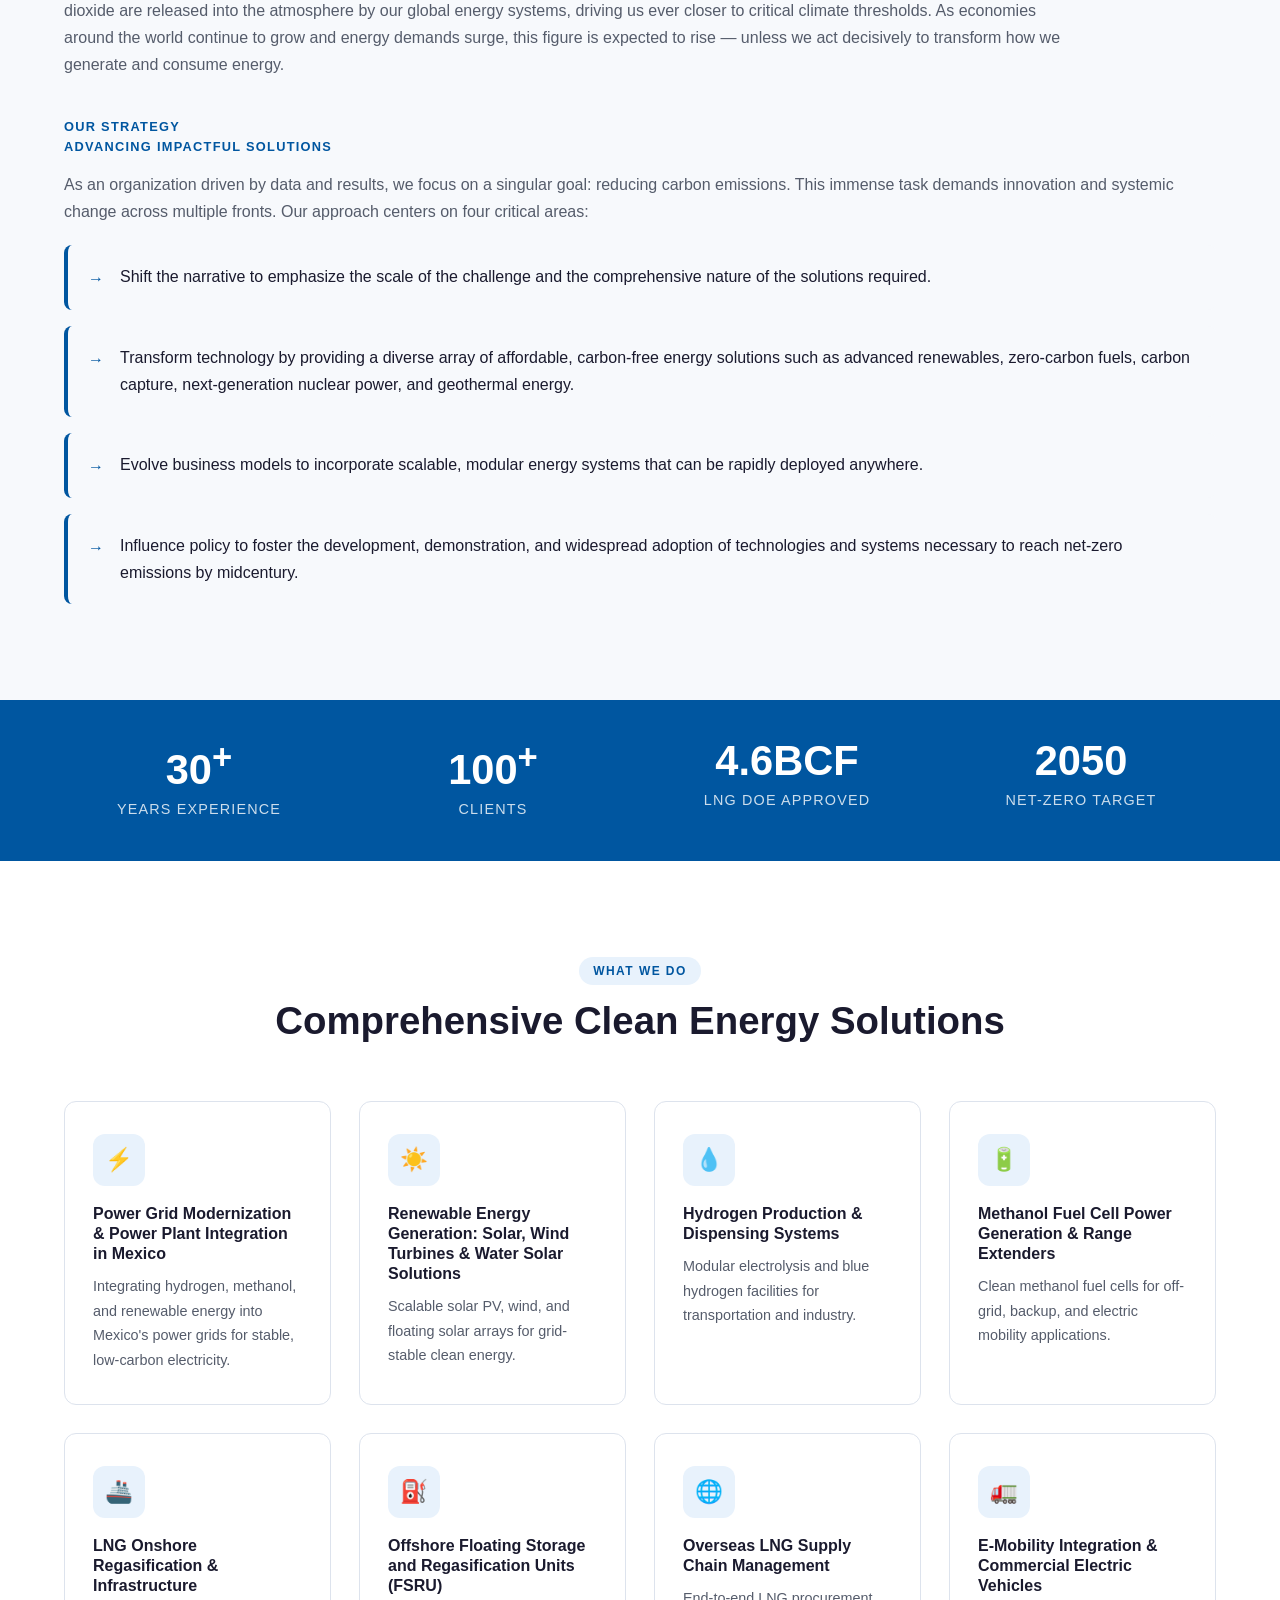
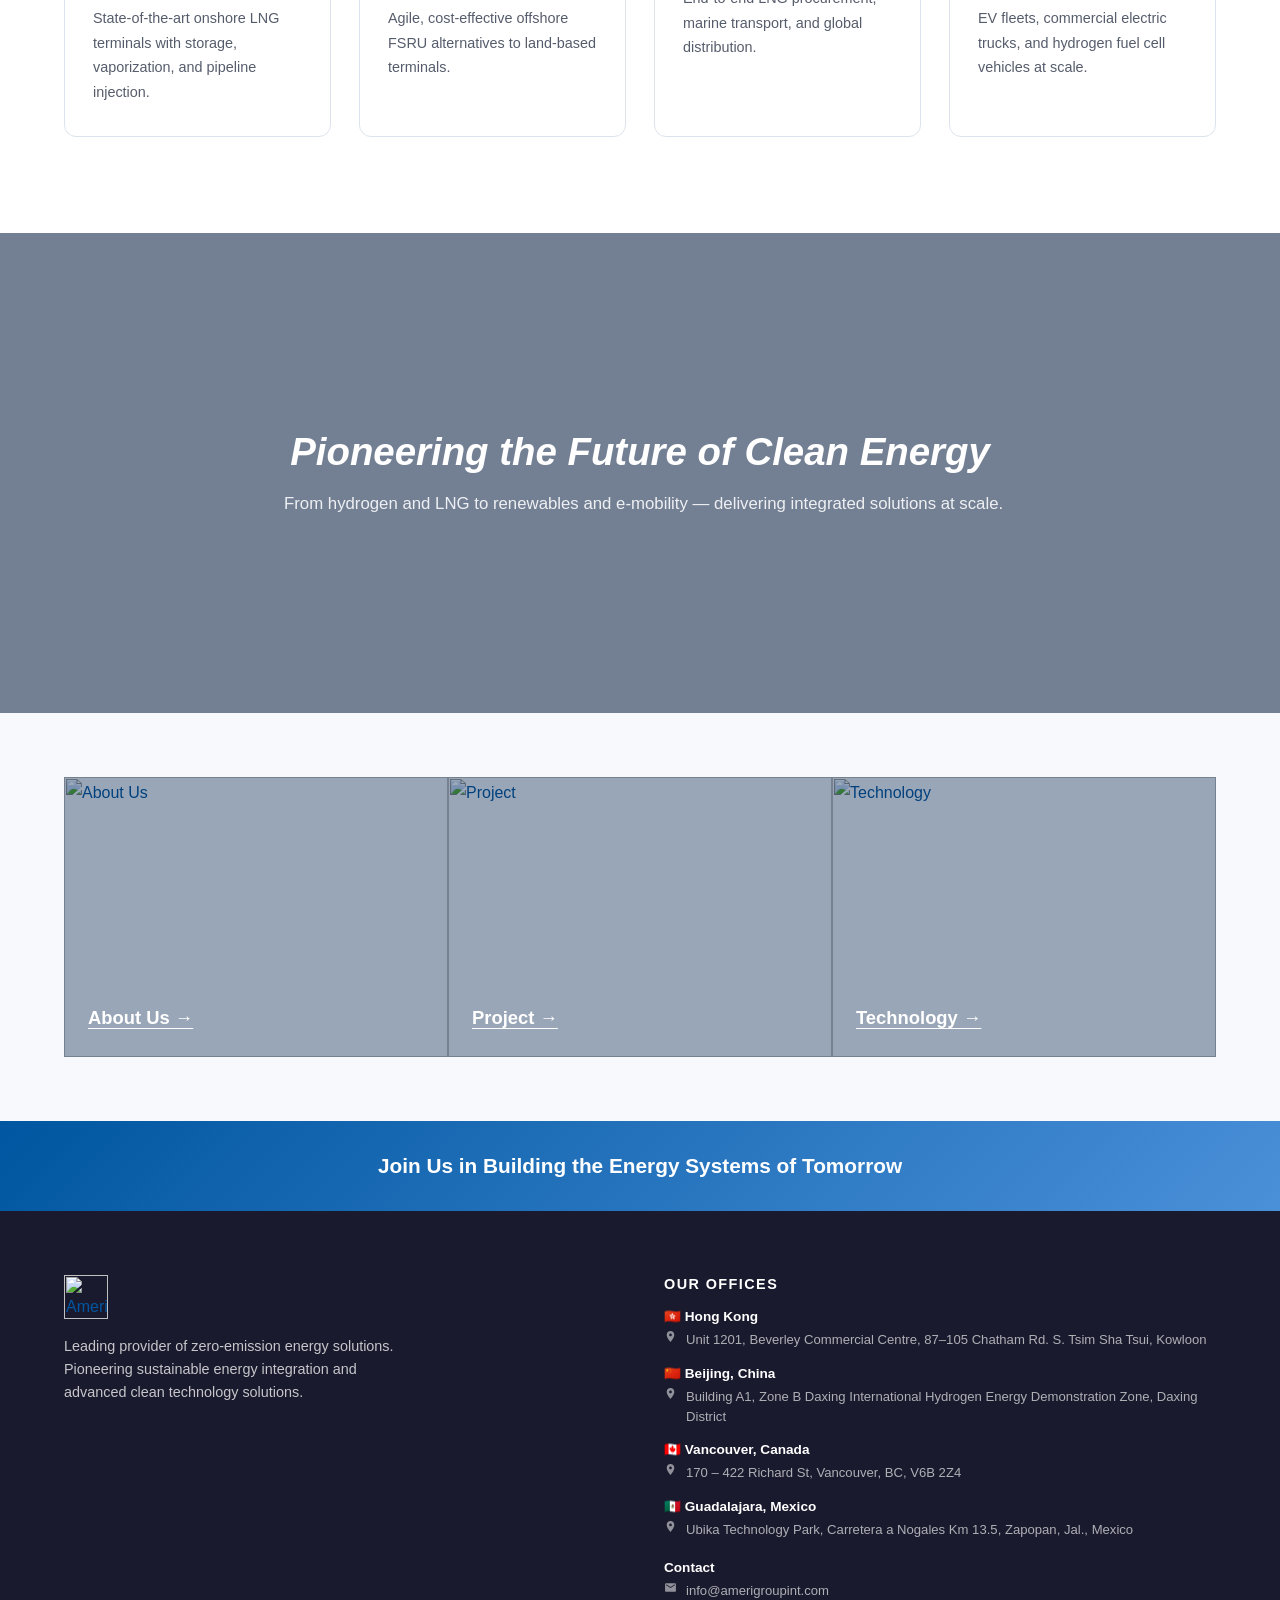
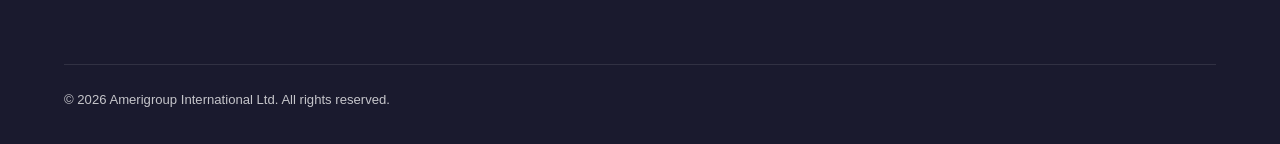
==== commit 37c407dd: "Restore Activities link in navigation on all pages Co-Authored-By: Claude Sonnet 4.6 <noreply@anthro" ====
--- a/index.html
+++ b/index.html
@@ -27,6 +27,7 @@
                         <li><a href="projects.html">Projects</a></li>
                         <li><a href="our-team.html">Our Team</a></li>
                         <li><a href="our-partners.html">Our Partners</a></li>
+                        <li><a href="activities.html">Activities</a></li>
 
                     </ul>
                 </nav>
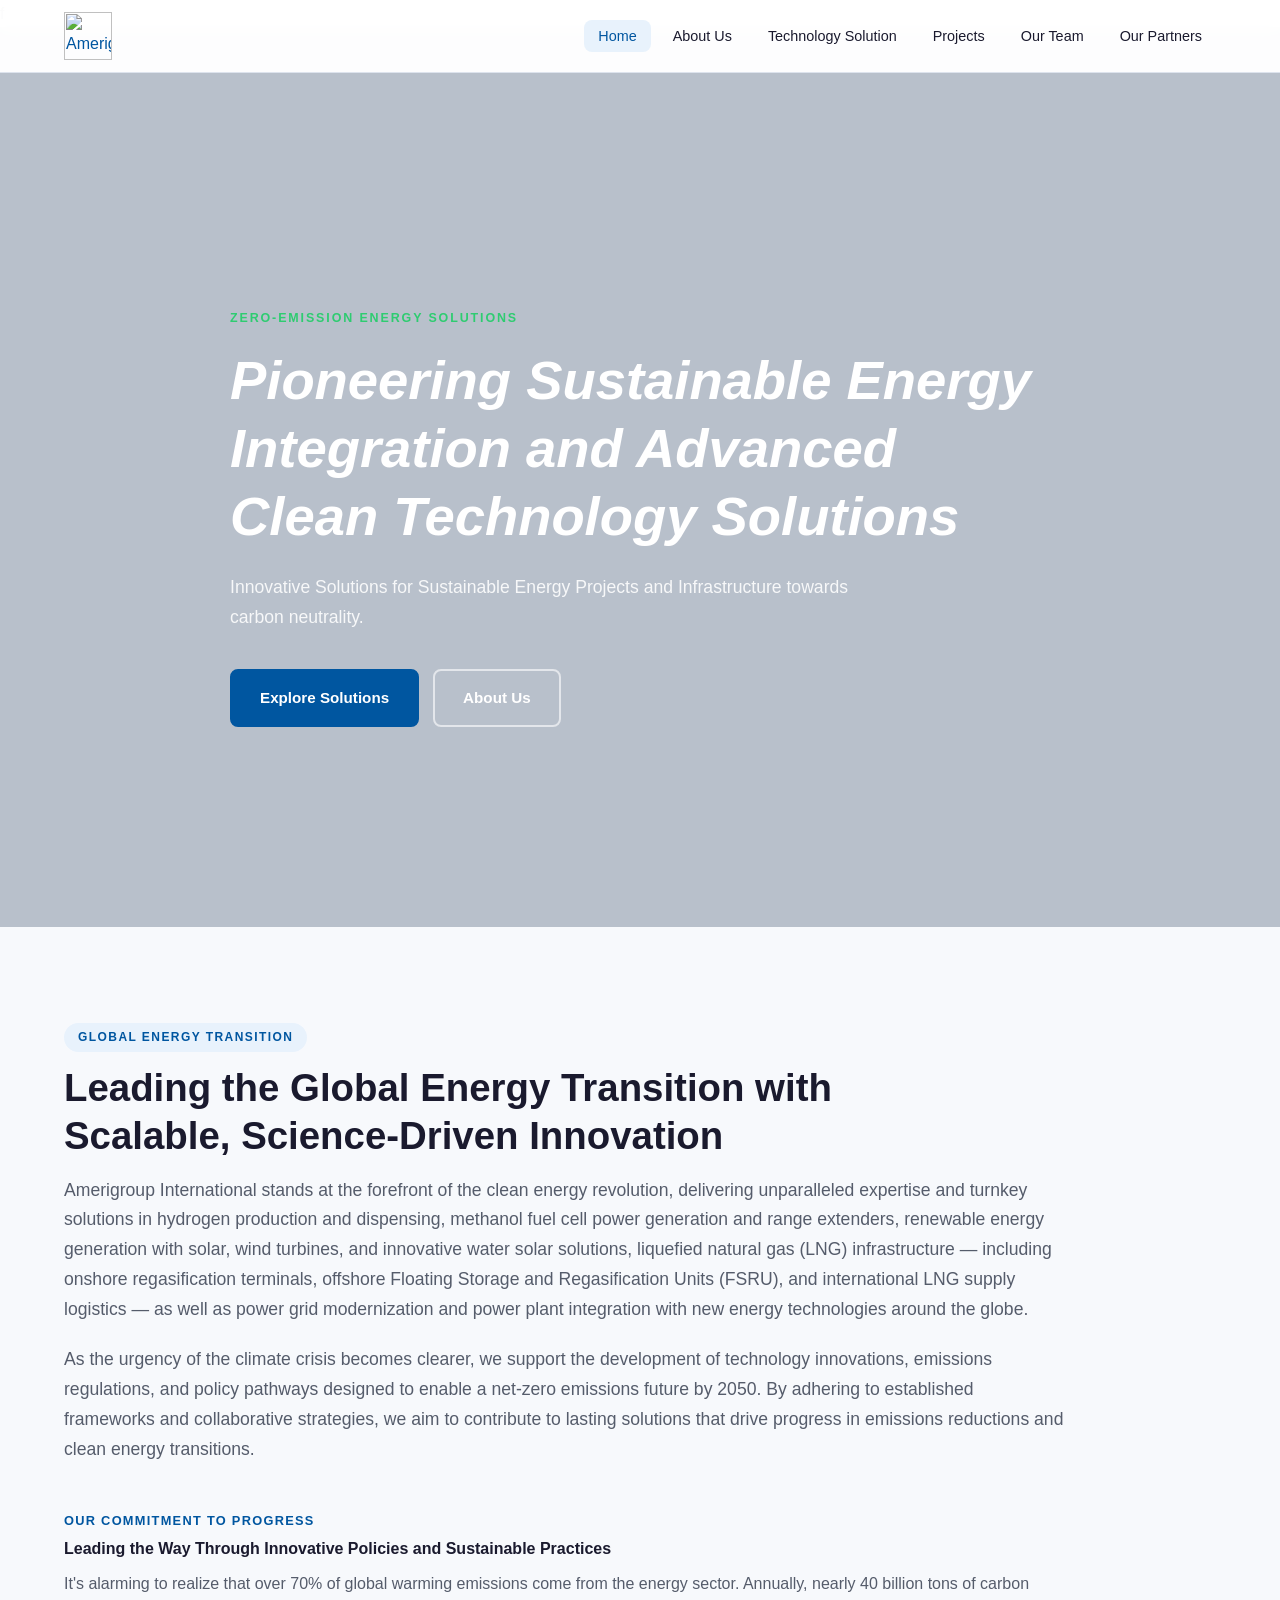
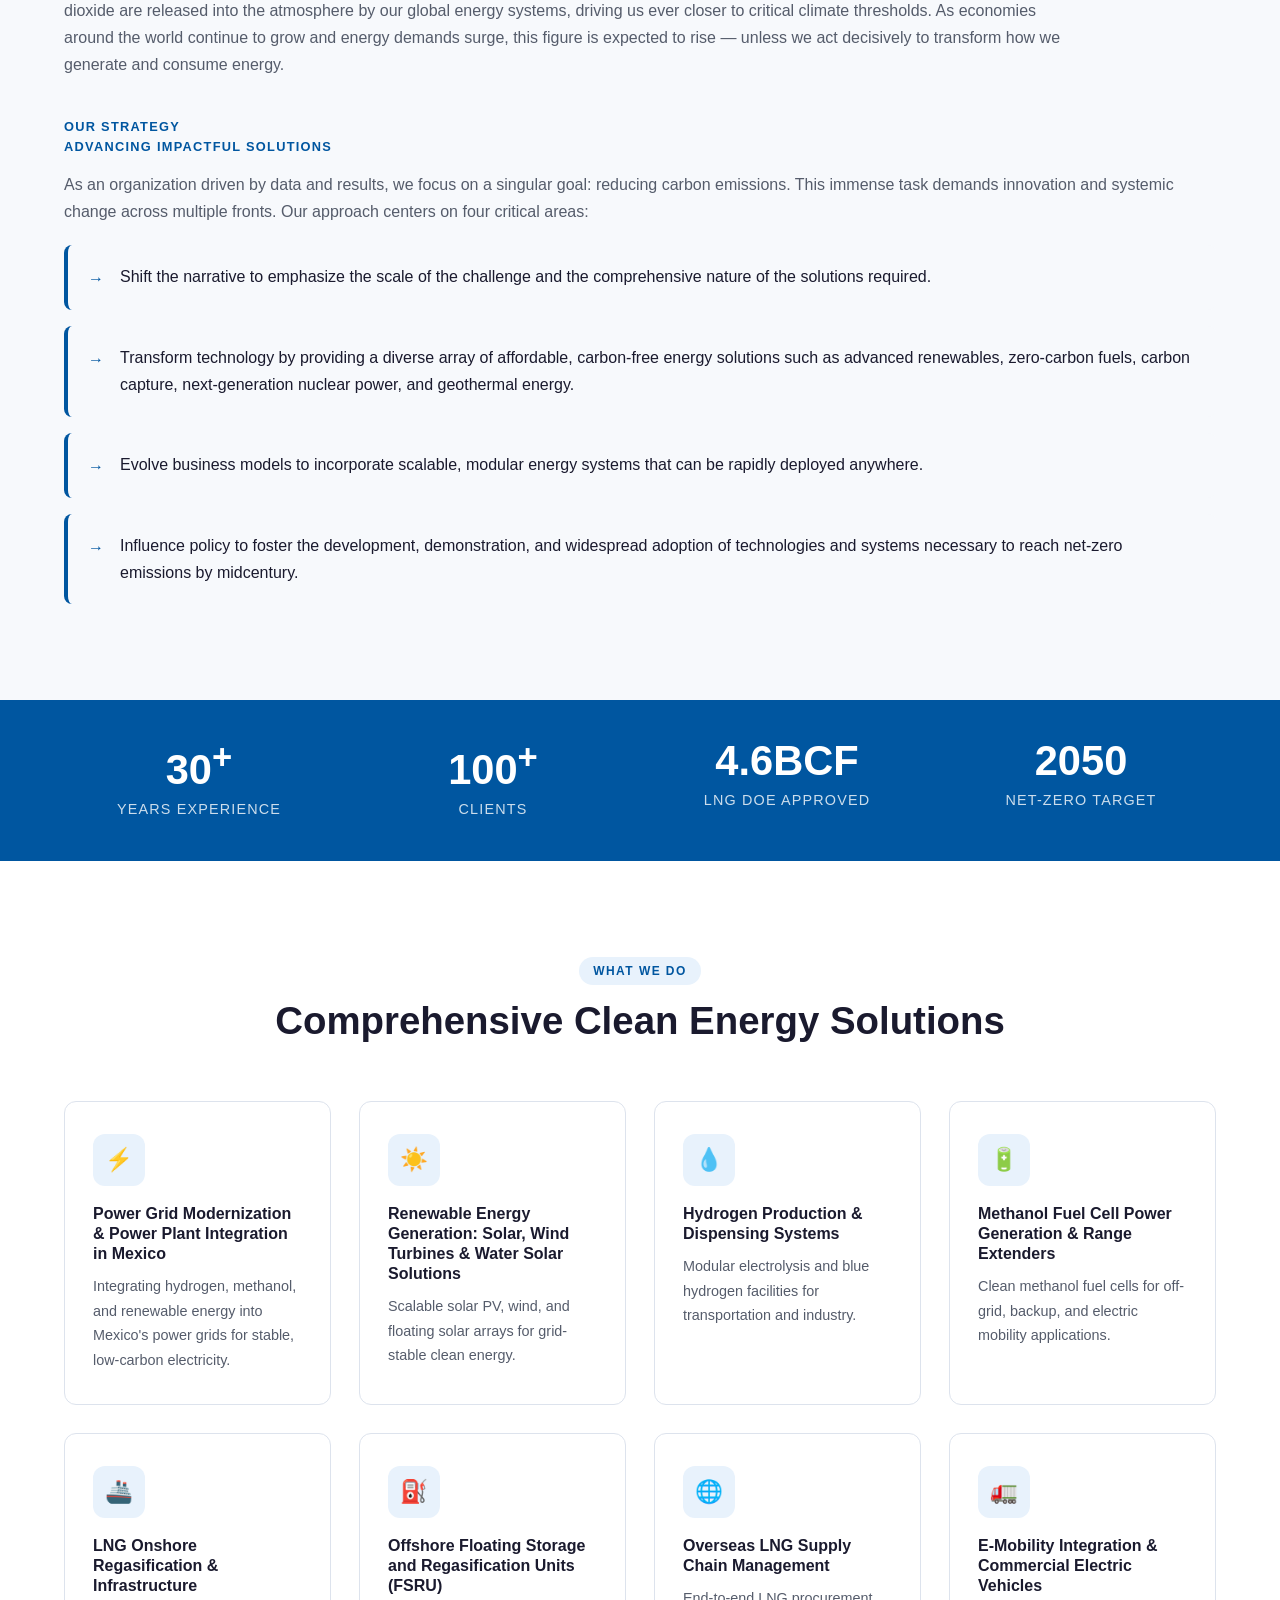
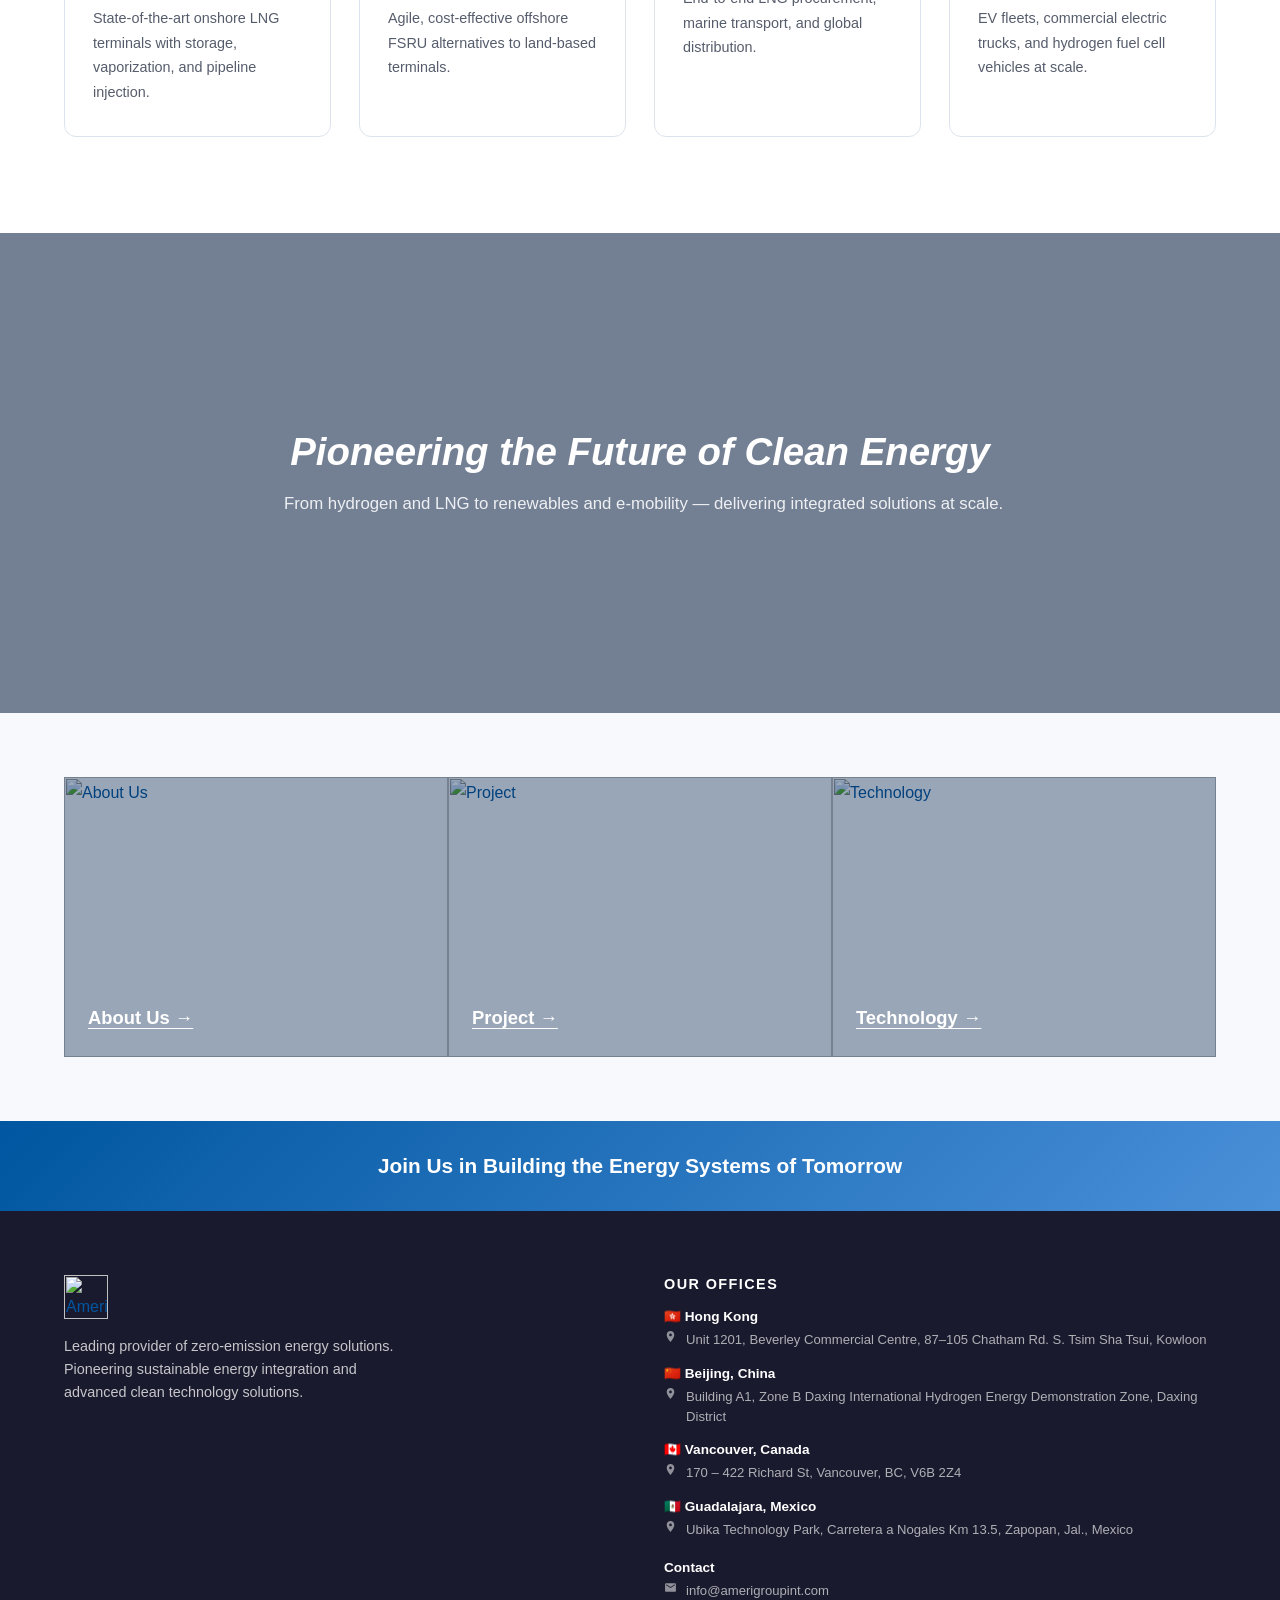
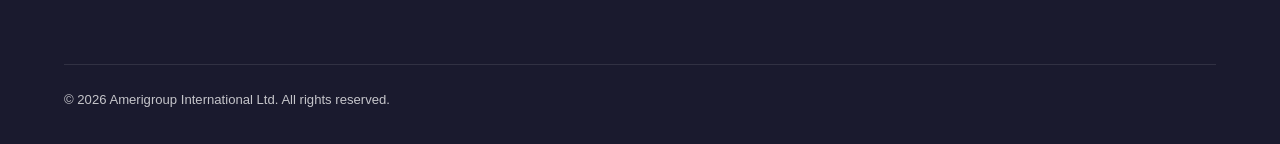
==== commit 0fec0cb4: "Hide Activities page from navigation on all pages Co-Authored-By: Claude Sonnet 4.6 <noreply@anthrop" ====
--- a/index.html
+++ b/index.html
@@ -27,7 +27,7 @@
                         <li><a href="projects.html">Projects</a></li>
                         <li><a href="our-team.html">Our Team</a></li>
                         <li><a href="our-partners.html">Our Partners</a></li>
-                        <li><a href="activities.html">Activities</a></li>
+                        <!-- <li><a href="activities.html">Activities</a></li> -->
 
                     </ul>
                 </nav>
